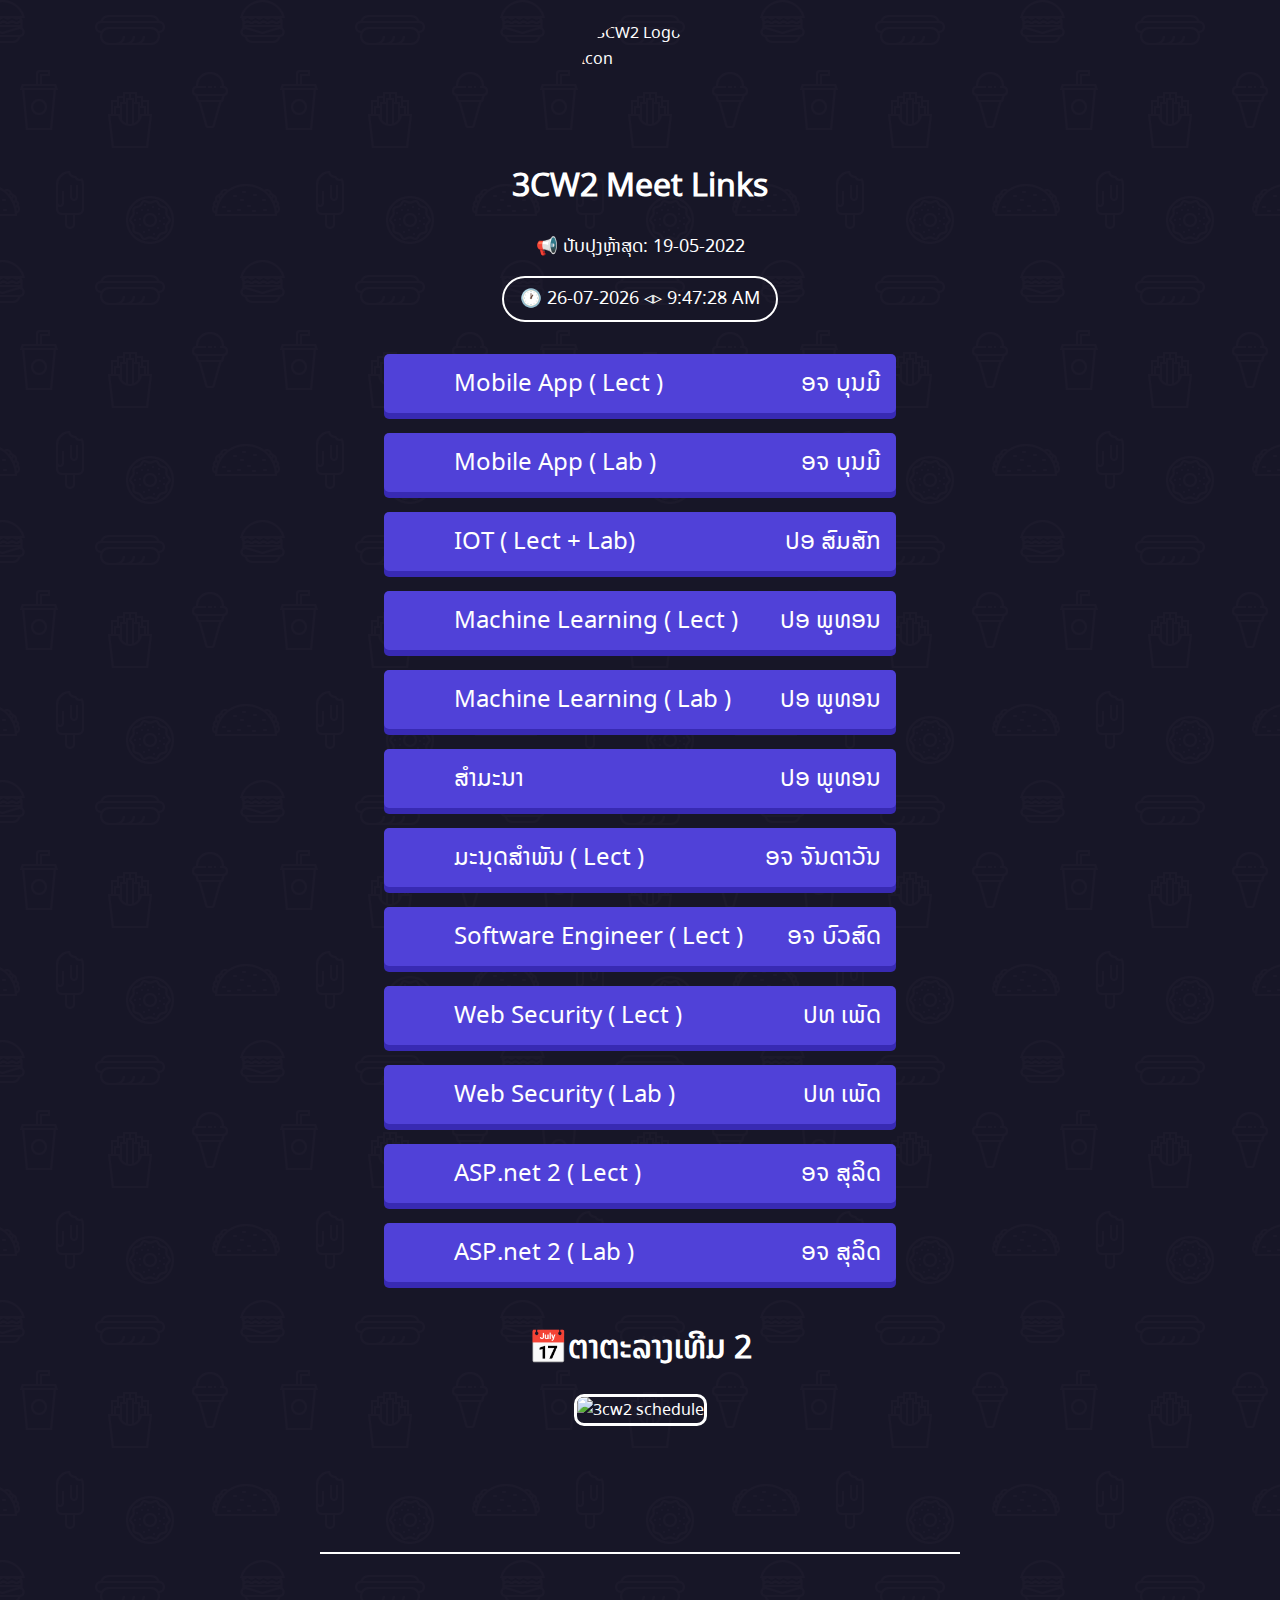
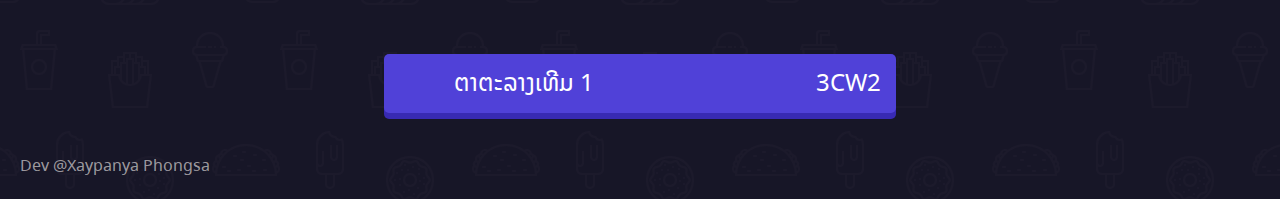
==== index.html @ 56db111a "separate term 1 page from index" ====
<!DOCTYPE html>
<html>

<head>
    <meta charset="UTF-8" />
    <meta http-equiv="X-UA-Compatible" content="IE=edge" />
    <meta name="viewport" content="width=device-width, initial-scale=1.0" />
    <meta name="theme-color" content="#5041d8" />
    <!-- <link rel="stylesheet" href="https://use.fontawesome.com/releases/v5.15.4/css/all.css" integrity="sha384-DyZ88mC6Up2uqS4h/KRgHuoeGwBcD4Ng9SiP4dIRy0EXTlnuz47vAwmeGwVChigm" crossorigin="anonymous"> -->
    <link rel="stylesheet" href="https://cdnjs.cloudflare.com/ajax/libs/font-awesome/6.1.0/css/all.min.css" integrity="sha512-10/jx2EXwxxWqCLX/hHth/vu2KY3jCF70dCQB8TSgNjbCVAC/8vai53GfMDrO2Emgwccf2pJqxct9ehpzG+MTw==" crossorigin="anonymous" referrerpolicy="no-referrer"
    />
    <link rel="stylesheet" href="asset/style.css">
    <link rel="stylesheet" href="asset/Defago_webfont/font-face.css">
    <link rel="shortcut icon" href="https://cdn.discordapp.com/attachments/898893230928711750/903556715327389766/CW2_LOGO_01.png" type="image/x-icon">
    <script src="https://cdnjs.cloudflare.com/ajax/libs/jquery/3.5.1/jquery.min.js"></script>
    <title>3CW2 Meet Links</title>
</head>

<body>
    <div class="loader">
        <div></div>
    </div>
    <div class="container">
        <img alt='3CW2 Logo Icon' title="ໂລໂກ້ຫ້ອງ 3CW2" id='userPhoto' src='https://i.pinimg.com/originals/82/0b/1c/820b1cb8b23ed098ebc39920cb712eb7.gif' />
        <span id='userName'>3CW2 Meet Links </span>
        <p class="update-title">📢 ປັບປຸງຫຼ້າສຸດ: 19-05-2022</p>
        <p class="update-title" id="clockTime"></p>
        <div id='links'>

            <!-- ##################################################### -->
            <!-- ##################################################### -->

            <!--  Mobile App -->
            <a class='link' href="https://meet.google.com/qwa-bzkr-rfh" target='_blank'>
                <div class="subject">
                    <div class="subject-icon">
                        <i class="fa-brands fa-android"></i>

                    </div>
                    <div class="subject-title">
                        Mobile App ( Lect )
                    </div>
                </div>
                <div class="teacher"> ອຈ ບຸນມີ </div>
            </a>

            <!-- ##################################################### -->
            <!-- ##################################################### -->

            <!--  Mobile App Lab-->
            <a class='link' href="https://meet.google.com/ykz-mpto-gxf" target='_blank'>
                <div class="subject">
                    <div class="subject-icon">
                        <i class="fa-brands fa-android"></i>

                    </div>
                    <div class="subject-title">
                        Mobile App ( Lab )
                    </div>
                </div>
                <div class="teacher"> ອຈ ບຸນມີ </div>
            </a>

            <!-- ##################################################### -->
            <!-- ##################################################### -->

            <!--  IOT -->
            <a class='link' href="https://meet.google.com/vhi-gkga-kou" target='_blank'>
                <div class="subject">
                    <div class="subject-icon">
                        <i class="fa-solid fa-wifi"></i>

                    </div>
                    <div class="subject-title">
                        IOT ( Lect + Lab)
                    </div>
                </div>
                <div class="teacher"> ປອ ສົມສັກ </div>
            </a>

            <!-- ##################################################### -->
            <!-- ##################################################### -->

            <!--  Machine Learning Lect -->
            <a class='link' href="https://meet.google.com/mho-jbnw-rsx" target='_blank'>
                <div class="subject">
                    <div class="subject-icon">
                        <i class="fa-solid fa-robot"></i>

                    </div>
                    <div class="subject-title">
                        Machine Learning ( Lect )
                    </div>
                </div>
                <div class="teacher"> ປອ ພູທອນ </div>
            </a>

            <!-- ##################################################### -->
            <!-- ##################################################### -->

            <!--  Machine Learning Lab -->
            <a class='link' href="https://meet.google.com/zbs-nboi-tgu" target='_blank'>
                <div class="subject">
                    <div class="subject-icon">
                        <i class="fa-solid fa-robot"></i>

                    </div>
                    <div class="subject-title">
                        Machine Learning ( Lab )
                    </div>
                </div>
                <div class="teacher"> ປອ ພູທອນ </div>
            </a>

            <!-- ##################################################### -->
            <!-- ##################################################### -->

            <!--  ສຳມະນາ  -->
            <a class='link' href="https://meet.google.com/cdg-jikh-fxk" target='_blank'>
                <div class="subject">
                    <div class="subject-icon">
                        <i class="fa-solid fa-handshake"></i>

                    </div>
                    <div class="subject-title">
                        ສຳມະນາ
                    </div>
                </div>
                <div class="teacher"> ປອ ພູທອນ</div>
            </a>

            <!-- ##################################################### -->
            <!-- ##################################################### -->


            <!--      ມະນຸດສຳພັນ ( Lect ) -->
            <a class='link' href="https://meet.google.com/czf-tmoz-gaf" target='_blank'>
                <div class="subject">
                    <div class="subject-icon">
                        <i class="fa-solid fa-heart"></i>

                    </div>
                    <div class="subject-title">
                        ມະນຸດສຳພັນ ( Lect )
                    </div>
                </div>
                <div class="teacher"> ອຈ ຈັນດາວັນ</div>
            </a>

            <!-- ##################################################### -->
            <!-- ##################################################### -->

            <!--  Software Engineer ( Lect ) -->
            <a class='link' href="https://meet.google.com/cfh-frnj-rvc" target='_blank'>
                <div class="subject">
                    <div class="subject-icon">
                        <i class="fa-solid fa-computer"></i>

                    </div>
                    <div class="subject-title">
                        Software Engineer ( Lect )
                    </div>
                </div>
                <div class="teacher"> ອຈ ບົວສົດ</div>
            </a>

            <!-- ##################################################### -->
            <!-- ##################################################### -->

            <!--   Web Security ( Lect ) -->
            <a class='link' href="https://meet.google.com/vjh-hfwo-cfz" target='_blank'>
                <div class="subject">
                    <div class="subject-icon">
                        <i class="fa-solid fa-shield-halved"></i>

                    </div>
                    <div class="subject-title">
                        Web Security ( Lect )
                    </div>
                </div>
                <div class="teacher"> ປທ ເພັດ</div>
            </a>

            <!-- ##################################################### -->
            <!-- ##################################################### -->

            <!--   Web Security ( Lab ) -->
            <a class='link' href="https://meet.google.com/tgx-eeim-wsu" target='_blank'>
                <div class="subject">
                    <div class="subject-icon">
                        <i class="fa-solid fa-shield-halved"></i>

                    </div>
                    <div class="subject-title">
                        Web Security ( Lab )
                    </div>
                </div>
                <div class="teacher"> ປທ ເພັດ</div>
            </a>



            <!-- ##################################################### -->
            <!-- ##################################################### -->


            <!--  ASP.net 2 ( Lect )-->
            <a class='link' href="https://meet.google.com/baa-ptgz-sfj" target='_blank'>
                <div class="subject">
                    <div class="subject-icon">
                        <i class="fa-solid fa-laptop-code"></i>

                    </div>
                    <div class="subject-title">
                        ASP.net 2 ( Lect )
                    </div>
                </div>
                <div class="teacher"> ອຈ ສຸລິດ</div>
            </a>

            <!-- ##################################################### -->
            <!-- ##################################################### -->

            <!--  ASP.net 2 ( Lab )-->
            <a class='link' href="https://meet.google.com/hnc-kyfh-uxd" target='_blank'>
                <div class="subject">
                    <div class="subject-icon">
                        <i class="fa-solid fa-laptop-code"></i>

                    </div>
                    <div class="subject-title">
                        ASP.net 2 ( Lab )
                    </div>
                </div>
                <div class="teacher"> ອຈ ສຸລິດ</div>
            </a>

            <!-- ##################################################### -->
            <!-- ##################################################### -->


        </div>


        <span id='userName'>📅ຕາຕະລາງເທີມ 2</span>
        <div class="table-img-container">
            <img src="https://i.ibb.co/5WZk3tP/Schedule-3cw2-mobile-term2.jpg" alt="3cw2 schedule">
        </div>

        <br>
        <hr>

        <div id='links'>

            <!-- ##################################################### -->
            <!-- ##################################################### -->

            <!--  Mobile App -->
            <a class='link' href="term-1.html">
                <div class="subject">
                    <div class="subject-icon">
                        <i class="fa-solid fa-table"></i>
                    </div>
                    <div class="subject-title">
                        ຕາຕະລາງເທີມ 1
                    </div>
                </div>
                <div class="teacher"> 3CW2 </div>
            </a>
        
        </div>
    </div>

    <span id="credit">Dev @Xaypanya Phongsa</span>


    <!-- javascript -->
    <script>
        $(window).on('load', function() {
            $(".loader").fadeOut("slow");
            $(".content").fadeIn("slow");
        })
    </script>
    <script src="js/particles.min.js"></script>
    <script src="js/app.js"></script>
    <!-- Global site tag (gtag.js) - Google Analytics -->
    <script async src="https://www.googletagmanager.com/gtag/js?id=G-YDXFRZ25L2"></script>
    <script>
        window.dataLayer = window.dataLayer || [];

        function gtag() {
            dataLayer.push(arguments);
        }
        gtag('js', new Date());

        gtag('config', 'G-YDXFRZ25L2');
    </script>
    <script src="asset/js/showTime.js"></script>
</body>

</html>
---- asset/style.css ----
body {
	background-color: #171627;
	background-image: url("data:image/svg+xml,%3Csvg xmlns='http://www.w3.org/2000/svg' width='260' height='260' viewBox='0 0 260 260'%3E%3Cg fill-rule='evenodd'%3E%3Cg fill='%238f889a' fill-opacity='0.04'%3E%3Cpath d='M24.37 16c.2.65.39 1.32.54 2H21.17l1.17 2.34.45.9-.24.11V28a5 5 0 0 1-2.23 8.94l-.02.06a8 8 0 0 1-7.75 6h-20a8 8 0 0 1-7.74-6l-.02-.06A5 5 0 0 1-17.45 28v-6.76l-.79-1.58-.44-.9.9-.44.63-.32H-20a23.01 23.01 0 0 1 44.37-2zm-36.82 2a1 1 0 0 0-.44.1l-3.1 1.56.89 1.79 1.31-.66a3 3 0 0 1 2.69 0l2.2 1.1a1 1 0 0 0 .9 0l2.21-1.1a3 3 0 0 1 2.69 0l2.2 1.1a1 1 0 0 0 .9 0l2.21-1.1a3 3 0 0 1 2.69 0l2.2 1.1a1 1 0 0 0 .86.02l2.88-1.27a3 3 0 0 1 2.43 0l2.88 1.27a1 1 0 0 0 .85-.02l3.1-1.55-.89-1.79-1.42.71a3 3 0 0 1-2.56.06l-2.77-1.23a1 1 0 0 0-.4-.09h-.01a1 1 0 0 0-.4.09l-2.78 1.23a3 3 0 0 1-2.56-.06l-2.3-1.15a1 1 0 0 0-.45-.11h-.01a1 1 0 0 0-.44.1L.9 19.22a3 3 0 0 1-2.69 0l-2.2-1.1a1 1 0 0 0-.45-.11h-.01a1 1 0 0 0-.44.1l-2.21 1.11a3 3 0 0 1-2.69 0l-2.2-1.1a1 1 0 0 0-.45-.11h-.01zm0-2h-4.9a21.01 21.01 0 0 1 39.61 0h-2.09l-.06-.13-.26.13h-32.31zm30.35 7.68l1.36-.68h1.3v2h-36v-1.15l.34-.17 1.36-.68h2.59l1.36.68a3 3 0 0 0 2.69 0l1.36-.68h2.59l1.36.68a3 3 0 0 0 2.69 0L2.26 23h2.59l1.36.68a3 3 0 0 0 2.56.06l1.67-.74h3.23l1.67.74a3 3 0 0 0 2.56-.06zM-13.82 27l16.37 4.91L18.93 27h-32.75zm-.63 2h.34l16.66 5 16.67-5h.33a3 3 0 1 1 0 6h-34a3 3 0 1 1 0-6zm1.35 8a6 6 0 0 0 5.65 4h20a6 6 0 0 0 5.66-4H-13.1z'/%3E%3Cpath id='path6_fill-copy' d='M284.37 16c.2.65.39 1.32.54 2H281.17l1.17 2.34.45.9-.24.11V28a5 5 0 0 1-2.23 8.94l-.02.06a8 8 0 0 1-7.75 6h-20a8 8 0 0 1-7.74-6l-.02-.06a5 5 0 0 1-2.24-8.94v-6.76l-.79-1.58-.44-.9.9-.44.63-.32H240a23.01 23.01 0 0 1 44.37-2zm-36.82 2a1 1 0 0 0-.44.1l-3.1 1.56.89 1.79 1.31-.66a3 3 0 0 1 2.69 0l2.2 1.1a1 1 0 0 0 .9 0l2.21-1.1a3 3 0 0 1 2.69 0l2.2 1.1a1 1 0 0 0 .9 0l2.21-1.1a3 3 0 0 1 2.69 0l2.2 1.1a1 1 0 0 0 .86.02l2.88-1.27a3 3 0 0 1 2.43 0l2.88 1.27a1 1 0 0 0 .85-.02l3.1-1.55-.89-1.79-1.42.71a3 3 0 0 1-2.56.06l-2.77-1.23a1 1 0 0 0-.4-.09h-.01a1 1 0 0 0-.4.09l-2.78 1.23a3 3 0 0 1-2.56-.06l-2.3-1.15a1 1 0 0 0-.45-.11h-.01a1 1 0 0 0-.44.1l-2.21 1.11a3 3 0 0 1-2.69 0l-2.2-1.1a1 1 0 0 0-.45-.11h-.01a1 1 0 0 0-.44.1l-2.21 1.11a3 3 0 0 1-2.69 0l-2.2-1.1a1 1 0 0 0-.45-.11h-.01zm0-2h-4.9a21.01 21.01 0 0 1 39.61 0h-2.09l-.06-.13-.26.13h-32.31zm30.35 7.68l1.36-.68h1.3v2h-36v-1.15l.34-.17 1.36-.68h2.59l1.36.68a3 3 0 0 0 2.69 0l1.36-.68h2.59l1.36.68a3 3 0 0 0 2.69 0l1.36-.68h2.59l1.36.68a3 3 0 0 0 2.56.06l1.67-.74h3.23l1.67.74a3 3 0 0 0 2.56-.06zM246.18 27l16.37 4.91L278.93 27h-32.75zm-.63 2h.34l16.66 5 16.67-5h.33a3 3 0 1 1 0 6h-34a3 3 0 1 1 0-6zm1.35 8a6 6 0 0 0 5.65 4h20a6 6 0 0 0 5.66-4H246.9z'/%3E%3Cpath d='M159.5 21.02A9 9 0 0 0 151 15h-42a9 9 0 0 0-8.5 6.02 6 6 0 0 0 .02 11.96A8.99 8.99 0 0 0 109 45h42a9 9 0 0 0 8.48-12.02 6 6 0 0 0 .02-11.96zM151 17h-42a7 7 0 0 0-6.33 4h54.66a7 7 0 0 0-6.33-4zm-9.34 26a8.98 8.98 0 0 0 3.34-7h-2a7 7 0 0 1-7 7h-4.34a8.98 8.98 0 0 0 3.34-7h-2a7 7 0 0 1-7 7h-4.34a8.98 8.98 0 0 0 3.34-7h-2a7 7 0 0 1-7 7h-7a7 7 0 1 1 0-14h42a7 7 0 1 1 0 14h-9.34zM109 27a9 9 0 0 0-7.48 4H101a4 4 0 1 1 0-8h58a4 4 0 0 1 0 8h-.52a9 9 0 0 0-7.48-4h-42z'/%3E%3Cpath d='M39 115a8 8 0 1 0 0-16 8 8 0 0 0 0 16zm6-8a6 6 0 1 1-12 0 6 6 0 0 1 12 0zm-3-29v-2h8v-6H40a4 4 0 0 0-4 4v10H22l-1.33 4-.67 2h2.19L26 130h26l3.81-40H58l-.67-2L56 84H42v-6zm-4-4v10h2V74h8v-2h-8a2 2 0 0 0-2 2zm2 12h14.56l.67 2H22.77l.67-2H40zm13.8 4H24.2l3.62 38h22.36l3.62-38z'/%3E%3Cpath d='M129 92h-6v4h-6v4h-6v14h-3l.24 2 3.76 32h36l3.76-32 .24-2h-3v-14h-6v-4h-6v-4h-8zm18 22v-12h-4v4h3v8h1zm-3 0v-6h-4v6h4zm-6 6v-16h-4v19.17c1.6-.7 2.97-1.8 4-3.17zm-6 3.8V100h-4v23.8a10.04 10.04 0 0 0 4 0zm-6-.63V104h-4v16a10.04 10.04 0 0 0 4 3.17zm-6-9.17v-6h-4v6h4zm-6 0v-8h3v-4h-4v12h1zm27-12v-4h-4v4h3v4h1v-4zm-6 0v-8h-4v4h3v4h1zm-6-4v-4h-4v8h1v-4h3zm-6 4v-4h-4v8h1v-4h3zm7 24a12 12 0 0 0 11.83-10h7.92l-3.53 30h-32.44l-3.53-30h7.92A12 12 0 0 0 130 126z'/%3E%3Cpath d='M212 86v2h-4v-2h4zm4 0h-2v2h2v-2zm-20 0v.1a5 5 0 0 0-.56 9.65l.06.25 1.12 4.48a2 2 0 0 0 1.94 1.52h.01l7.02 24.55a2 2 0 0 0 1.92 1.45h4.98a2 2 0 0 0 1.92-1.45l7.02-24.55a2 2 0 0 0 1.95-1.52L224.5 96l.06-.25a5 5 0 0 0-.56-9.65V86a14 14 0 0 0-28 0zm4 0h6v2h-9a3 3 0 1 0 0 6H223a3 3 0 1 0 0-6H220v-2h2a12 12 0 1 0-24 0h2zm-1.44 14l-1-4h24.88l-1 4h-22.88zm8.95 26l-6.86-24h18.7l-6.86 24h-4.98zM150 242a22 22 0 1 0 0-44 22 22 0 0 0 0 44zm24-22a24 24 0 1 1-48 0 24 24 0 0 1 48 0zm-28.38 17.73l2.04-.87a6 6 0 0 1 4.68 0l2.04.87a2 2 0 0 0 2.5-.82l1.14-1.9a6 6 0 0 1 3.79-2.75l2.15-.5a2 2 0 0 0 1.54-2.12l-.19-2.2a6 6 0 0 1 1.45-4.46l1.45-1.67a2 2 0 0 0 0-2.62l-1.45-1.67a6 6 0 0 1-1.45-4.46l.2-2.2a2 2 0 0 0-1.55-2.13l-2.15-.5a6 6 0 0 1-3.8-2.75l-1.13-1.9a2 2 0 0 0-2.5-.8l-2.04.86a6 6 0 0 1-4.68 0l-2.04-.87a2 2 0 0 0-2.5.82l-1.14 1.9a6 6 0 0 1-3.79 2.75l-2.15.5a2 2 0 0 0-1.54 2.12l.19 2.2a6 6 0 0 1-1.45 4.46l-1.45 1.67a2 2 0 0 0 0 2.62l1.45 1.67a6 6 0 0 1 1.45 4.46l-.2 2.2a2 2 0 0 0 1.55 2.13l2.15.5a6 6 0 0 1 3.8 2.75l1.13 1.9a2 2 0 0 0 2.5.8zm2.82.97a4 4 0 0 1 3.12 0l2.04.87a4 4 0 0 0 4.99-1.62l1.14-1.9a4 4 0 0 1 2.53-1.84l2.15-.5a4 4 0 0 0 3.09-4.24l-.2-2.2a4 4 0 0 1 .97-2.98l1.45-1.67a4 4 0 0 0 0-5.24l-1.45-1.67a4 4 0 0 1-.97-2.97l.2-2.2a4 4 0 0 0-3.09-4.25l-2.15-.5a4 4 0 0 1-2.53-1.84l-1.14-1.9a4 4 0 0 0-5-1.62l-2.03.87a4 4 0 0 1-3.12 0l-2.04-.87a4 4 0 0 0-4.99 1.62l-1.14 1.9a4 4 0 0 1-2.53 1.84l-2.15.5a4 4 0 0 0-3.09 4.24l.2 2.2a4 4 0 0 1-.97 2.98l-1.45 1.67a4 4 0 0 0 0 5.24l1.45 1.67a4 4 0 0 1 .97 2.97l-.2 2.2a4 4 0 0 0 3.09 4.25l2.15.5a4 4 0 0 1 2.53 1.84l1.14 1.9a4 4 0 0 0 5 1.62l2.03-.87zM152 207a1 1 0 1 1 2 0 1 1 0 0 1-2 0zm6 2a1 1 0 1 1 2 0 1 1 0 0 1-2 0zm-11 1a1 1 0 1 1 2 0 1 1 0 0 1-2 0zm-6 0a1 1 0 1 1 2 0 1 1 0 0 1-2 0zm3-5a1 1 0 1 1 2 0 1 1 0 0 1-2 0zm-8 8a1 1 0 1 1 2 0 1 1 0 0 1-2 0zm3 6a1 1 0 1 1 2 0 1 1 0 0 1-2 0zm0 6a1 1 0 1 1 2 0 1 1 0 0 1-2 0zm4 7a1 1 0 1 1 2 0 1 1 0 0 1-2 0zm5-2a1 1 0 1 1 2 0 1 1 0 0 1-2 0zm5 4a1 1 0 1 1 2 0 1 1 0 0 1-2 0zm4-6a1 1 0 1 1 2 0 1 1 0 0 1-2 0zm6-4a1 1 0 1 1 2 0 1 1 0 0 1-2 0zm-4-3a1 1 0 1 1 2 0 1 1 0 0 1-2 0zm4-3a1 1 0 1 1 2 0 1 1 0 0 1-2 0zm-5-4a1 1 0 1 1 2 0 1 1 0 0 1-2 0zm-24 6a1 1 0 1 1 2 0 1 1 0 0 1-2 0zm16 5a5 5 0 1 0 0-10 5 5 0 0 0 0 10zm7-5a7 7 0 1 1-14 0 7 7 0 0 1 14 0zm86-29a1 1 0 0 0 0 2h2a1 1 0 0 0 0-2h-2zm19 9a1 1 0 0 1 1-1h2a1 1 0 0 1 0 2h-2a1 1 0 0 1-1-1zm-14 5a1 1 0 0 0 0 2h2a1 1 0 0 0 0-2h-2zm-25 1a1 1 0 0 0 0 2h2a1 1 0 0 0 0-2h-2zm5 4a1 1 0 0 0 0 2h2a1 1 0 0 0 0-2h-2zm9 0a1 1 0 0 1 1-1h2a1 1 0 0 1 0 2h-2a1 1 0 0 1-1-1zm15 1a1 1 0 0 1 1-1h2a1 1 0 0 1 0 2h-2a1 1 0 0 1-1-1zm12-2a1 1 0 0 0 0 2h2a1 1 0 0 0 0-2h-2zm-11-14a1 1 0 0 1 1-1h2a1 1 0 0 1 0 2h-2a1 1 0 0 1-1-1zm-19 0a1 1 0 0 0 0 2h2a1 1 0 0 0 0-2h-2zm6 5a1 1 0 0 1 1-1h2a1 1 0 0 1 0 2h-2a1 1 0 0 1-1-1zm-25 15c0-.47.01-.94.03-1.4a5 5 0 0 1-1.7-8 3.99 3.99 0 0 1 1.88-5.18 5 5 0 0 1 3.4-6.22 3 3 0 0 1 1.46-1.05 5 5 0 0 1 7.76-3.27A30.86 30.86 0 0 1 246 184c6.79 0 13.06 2.18 18.17 5.88a5 5 0 0 1 7.76 3.27 3 3 0 0 1 1.47 1.05 5 5 0 0 1 3.4 6.22 4 4 0 0 1 1.87 5.18 4.98 4.98 0 0 1-1.7 8c.02.46.03.93.03 1.4v1h-62v-1zm.83-7.17a30.9 30.9 0 0 0-.62 3.57 3 3 0 0 1-.61-4.2c.37.28.78.49 1.23.63zm1.49-4.61c-.36.87-.68 1.76-.96 2.68a2 2 0 0 1-.21-3.71c.33.4.73.75 1.17 1.03zm2.32-4.54c-.54.86-1.03 1.76-1.49 2.68a3 3 0 0 1-.07-4.67 3 3 0 0 0 1.56 1.99zm1.14-1.7c.35-.5.72-.98 1.1-1.46a1 1 0 1 0-1.1 1.45zm5.34-5.77c-1.03.86-2 1.79-2.9 2.77a3 3 0 0 0-1.11-.77 3 3 0 0 1 4-2zm42.66 2.77c-.9-.98-1.87-1.9-2.9-2.77a3 3 0 0 1 4.01 2 3 3 0 0 0-1.1.77zm1.34 1.54c.38.48.75.96 1.1 1.45a1 1 0 1 0-1.1-1.45zm3.73 5.84c-.46-.92-.95-1.82-1.5-2.68a3 3 0 0 0 1.57-1.99 3 3 0 0 1-.07 4.67zm1.8 4.53c-.29-.9-.6-1.8-.97-2.67.44-.28.84-.63 1.17-1.03a2 2 0 0 1-.2 3.7zm1.14 5.51c-.14-1.21-.35-2.4-.62-3.57.45-.14.86-.35 1.23-.63a2.99 2.99 0 0 1-.6 4.2zM275 214a29 29 0 0 0-57.97 0h57.96zM72.33 198.12c-.21-.32-.34-.7-.34-1.12v-12h-2v12a4.01 4.01 0 0 0 7.09 2.54c.57-.69.91-1.57.91-2.54v-12h-2v12a1.99 1.99 0 0 1-2 2 2 2 0 0 1-1.66-.88zM75 176c.38 0 .74-.04 1.1-.12a4 4 0 0 0 6.19 2.4A13.94 13.94 0 0 1 84 185v24a6 6 0 0 1-6 6h-3v9a5 5 0 1 1-10 0v-9h-3a6 6 0 0 1-6-6v-24a14 14 0 0 1 14-14 5 5 0 0 0 5 5zm-17 15v12a1.99 1.99 0 0 0 1.22 1.84 2 2 0 0 0 2.44-.72c.21-.32.34-.7.34-1.12v-12h2v12a3.98 3.98 0 0 1-5.35 3.77 3.98 3.98 0 0 1-.65-.3V209a4 4 0 0 0 4 4h16a4 4 0 0 0 4-4v-24c.01-1.53-.23-2.88-.72-4.17-.43.1-.87.16-1.28.17a6 6 0 0 1-5.2-3 7 7 0 0 1-6.47-4.88A12 12 0 0 0 58 185v6zm9 24v9a3 3 0 1 0 6 0v-9h-6z'/%3E%3Cpath d='M-17 191a1 1 0 0 0 0 2h2a1 1 0 0 0 0-2h-2zm19 9a1 1 0 0 1 1-1h2a1 1 0 0 1 0 2H3a1 1 0 0 1-1-1zm-14 5a1 1 0 0 0 0 2h2a1 1 0 0 0 0-2h-2zm-25 1a1 1 0 0 0 0 2h2a1 1 0 0 0 0-2h-2zm5 4a1 1 0 0 0 0 2h2a1 1 0 0 0 0-2h-2zm9 0a1 1 0 0 1 1-1h2a1 1 0 0 1 0 2h-2a1 1 0 0 1-1-1zm15 1a1 1 0 0 1 1-1h2a1 1 0 0 1 0 2h-2a1 1 0 0 1-1-1zm12-2a1 1 0 0 0 0 2h2a1 1 0 0 0 0-2H4zm-11-14a1 1 0 0 1 1-1h2a1 1 0 0 1 0 2h-2a1 1 0 0 1-1-1zm-19 0a1 1 0 0 0 0 2h2a1 1 0 0 0 0-2h-2zm6 5a1 1 0 0 1 1-1h2a1 1 0 0 1 0 2h-2a1 1 0 0 1-1-1zm-25 15c0-.47.01-.94.03-1.4a5 5 0 0 1-1.7-8 3.99 3.99 0 0 1 1.88-5.18 5 5 0 0 1 3.4-6.22 3 3 0 0 1 1.46-1.05 5 5 0 0 1 7.76-3.27A30.86 30.86 0 0 1-14 184c6.79 0 13.06 2.18 18.17 5.88a5 5 0 0 1 7.76 3.27 3 3 0 0 1 1.47 1.05 5 5 0 0 1 3.4 6.22 4 4 0 0 1 1.87 5.18 4.98 4.98 0 0 1-1.7 8c.02.46.03.93.03 1.4v1h-62v-1zm.83-7.17a30.9 30.9 0 0 0-.62 3.57 3 3 0 0 1-.61-4.2c.37.28.78.49 1.23.63zm1.49-4.61c-.36.87-.68 1.76-.96 2.68a2 2 0 0 1-.21-3.71c.33.4.73.75 1.17 1.03zm2.32-4.54c-.54.86-1.03 1.76-1.49 2.68a3 3 0 0 1-.07-4.67 3 3 0 0 0 1.56 1.99zm1.14-1.7c.35-.5.72-.98 1.1-1.46a1 1 0 1 0-1.1 1.45zm5.34-5.77c-1.03.86-2 1.79-2.9 2.77a3 3 0 0 0-1.11-.77 3 3 0 0 1 4-2zm42.66 2.77c-.9-.98-1.87-1.9-2.9-2.77a3 3 0 0 1 4.01 2 3 3 0 0 0-1.1.77zm1.34 1.54c.38.48.75.96 1.1 1.45a1 1 0 1 0-1.1-1.45zm3.73 5.84c-.46-.92-.95-1.82-1.5-2.68a3 3 0 0 0 1.57-1.99 3 3 0 0 1-.07 4.67zm1.8 4.53c-.29-.9-.6-1.8-.97-2.67.44-.28.84-.63 1.17-1.03a2 2 0 0 1-.2 3.7zm1.14 5.51c-.14-1.21-.35-2.4-.62-3.57.45-.14.86-.35 1.23-.63a2.99 2.99 0 0 1-.6 4.2zM15 214a29 29 0 0 0-57.97 0h57.96z'/%3E%3C/g%3E%3C/g%3E%3C/svg%3E");
	font-family: 'Defago Noto Sans';
	width: 100%;
	min-width: 260px;
}


* {
	color: #fff;
	padding: 0px;
	margin: 0px;
	box-sizing: border-box;
	text-decoration: none;
}

/* ::-webkit-scrollbar {
    display: none;
} */


/* width */
::-webkit-scrollbar {
	width: 10px;
	opacity: 70%;
  }
  
  /* Track */
  ::-webkit-scrollbar-track {
	box-shadow: inset 0 0 5px rgb(111, 111, 111); 
	background-color: #d7d7d7;
  }
   
  /* Handle */
  ::-webkit-scrollbar-thumb {
	background: #5041d8; 
  }
  
  /* Handle on hover */
  ::-webkit-scrollbar-thumb:hover {
	background: #382ab3; 
  }

.loader {
	z-index: 100;
	position: fixed;
	height: 100vh;
	width: 100vw;
	overflow: hidden;
	background-color: #000001f2;
}

.loader > div {
	height: 100px;
	width: 100px;
	border: 0.7rem solid #382ab3;
	border-top-color: #5041d8;
	position: absolute;
	margin: auto;
	top: 0;
	bottom: 0;
	left: 0;
	right: 0;
	border-radius: 50%;
	animation: spin 1.5s infinite linear;
}

@keyframes spin {
	100% {
		transform: rotate(360deg);
	}
}

.container {
	padding: 20px 0px;
	position: relative;
	min-width: 100%;
	min-height: 95vh;
	display: flex;
	/* display: none; */
	flex-direction: column;
	align-items: center;
	justify-content: flex-start;
}

#clockTime {
	border: 2px solid #fff;
	border-radius: 1.5rem;
	margin: 0 0 2rem 0;
	padding: 0.4rem 1rem;
	cursor: default;
}




hr {
	margin: 100px 0px;
	border: 1px solid rgb(255, 255, 255);
	width: 50%;
}


button {
	border: 0px;
	cursor: pointer;
}


.update-title {
	font-size: 1.1rem;
	padding: 0px 0px 15px 0px;
}



#userPhoto {
	width: 120px;
	height: 120px;
	margin: 0px;
	display: block;
	transition: all 0.15s;
	cursor: pointer;
	border-radius: 50%;
	object-fit: cover;
}

#userPhoto:hover {
	transform: translateY(-2px);
}

#userPhoto:active {
	transform: translateY(6px);
	
}

#userName {
	color: white;
	font-size: 1.1rem;
	font-weight: 600;
	display: block;
	margin-top: 20px;
	margin-bottom: 20px;
}

#links {
 width: 80%;
 min-width: 260px;
}

.link {
	font-size: .8rem;
	display: block;
	margin-bottom: 20px;
	width: 100%;
	display: flex;
	justify-content: space-between;
	align-items: center;
	background-color: #5041d8;
	transition: all 0.15s;
	box-shadow: 0px 6px #382ab3;
	padding: 10px 15px;
	border-radius: 5px;
}

.link:hover {
	box-shadow: 0px 8px #382ab3;
	transform: translateY(-2px);
}

.link:active {
	transform: translateY(6px);
	box-shadow: 0px 0px #007569;
}



.subject {
	/* border: 1px solid blue; */
	display: flex;
	
}

.subject-icon {
	width: 25px;
	/* border: 1px solid white; */
}

#disableLink {
	pointer-events: none;
	opacity: 40%;
}

#credit {
	color: rgba(223, 219, 219, 0.966);
	font-size: .6rem;
	display: block;
	opacity: 70%;
	margin-left: 20px;
	margin-bottom: 20px;
}


.table-img-container {
	max-width: 70%;
	margin: 0 auto;
}

.table-img-container img{
	width: 100%;
	height: auto;
	border: 3px solid #fff;
	border-radius: 10px;
}


@media only screen and (min-width: 700px){

	#links {
		width: 70%;
	}

	.link {
		font-size: 1.5rem;
	}

	.subject-icon {
		width: 55px;
		/* border: 1px solid white; */
	}

	#userName {
		font-size: 2rem;
	}

	#credit {
		font-size: 1rem;
	}

	.table-img-container {
		max-width: 35%;
	}

}


@media only screen and (min-width: 1280px){ 
	#links {
		width: 40%;
	}

}
---- asset/Defago_webfont/font-face.css ----
@font-face {
    font-family: 'Defago Noto Sans Bold';
    src: url('DefagoNotoSans-Bold.woff2') format('woff2'),
        url('DefagoNotoSans-Bold.woff') format('woff');
    font-weight: bold;
    font-style: normal;
    font-display: swap;
}

@font-face {
    font-family: 'Defago Noto Sans';
    src: url('DefagoNotoSans.woff2') format('woff2'),
        url('DefagoNotoSans.woff') format('woff');
    font-weight: normal;
    font-style: normal;
    font-display: swap;
}
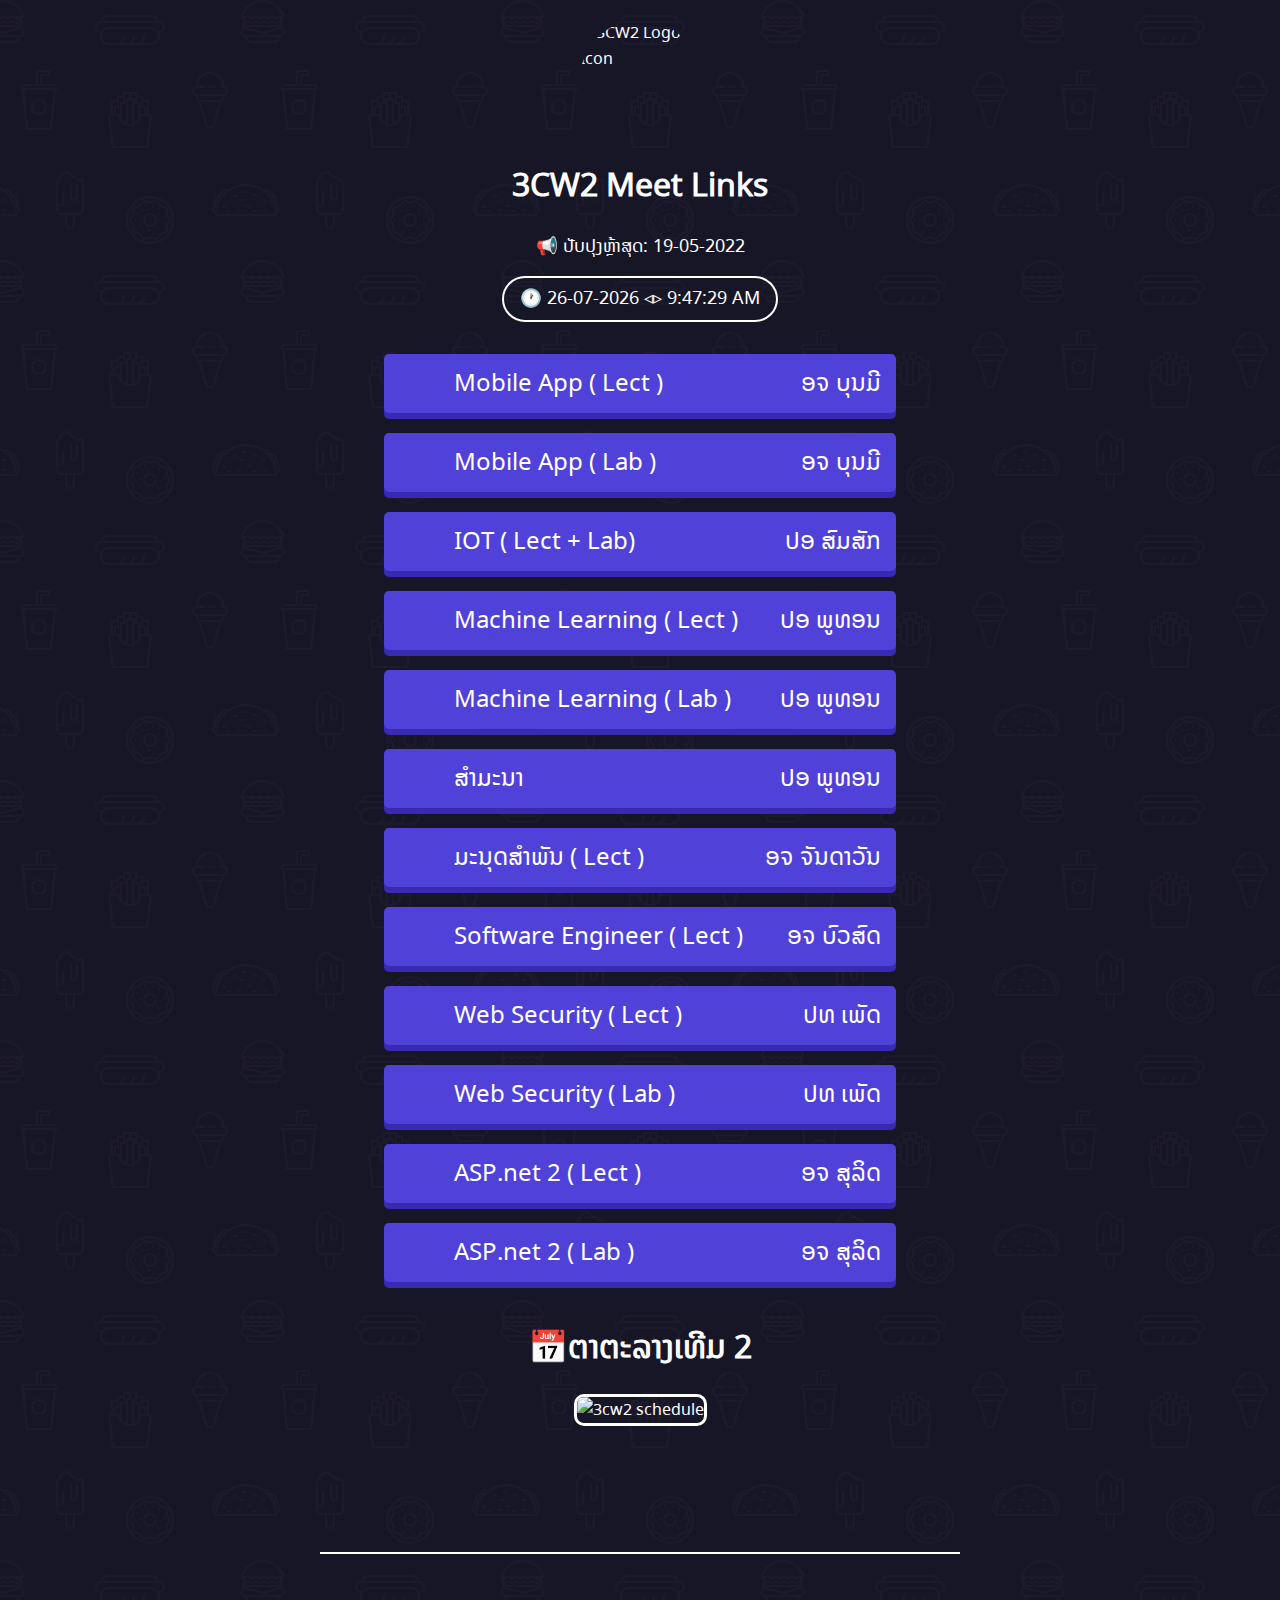
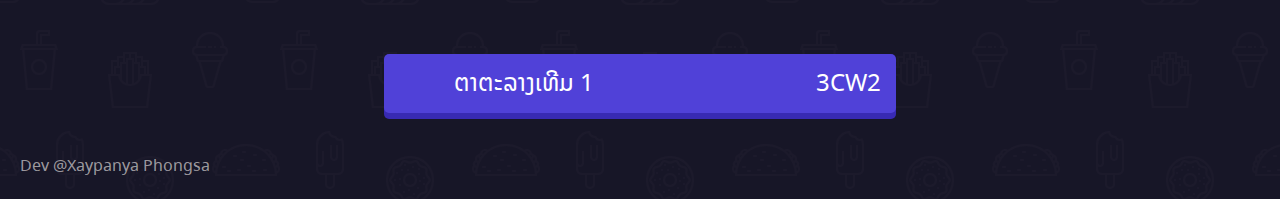
==== commit 0a997717: "changing gif to sailor moon" ====
--- a/index.html
+++ b/index.html
@@ -21,7 +21,7 @@
         <div></div>
     </div>
     <div class="container">
-        <img alt='3CW2 Logo Icon' title="ໂລໂກ້ຫ້ອງ 3CW2" id='userPhoto' src='https://i.pinimg.com/originals/82/0b/1c/820b1cb8b23ed098ebc39920cb712eb7.gif' />
+        <img alt='3CW2 Logo Icon' title="ໂລໂກ້ຫ້ອງ 3CW2" id='userPhoto' src='https://c.tenor.com/hW8R0x4dgwsAAAAC/sailor-moon-aesthetic.gif' />
         <span id='userName'>3CW2 Meet Links </span>
         <p class="update-title">📢 ປັບປຸງຫຼ້າສຸດ: 19-05-2022</p>
         <p class="update-title" id="clockTime"></p>
@@ -278,7 +278,7 @@
     <script>
         $(window).on('load', function() {
             $(".loader").fadeOut("slow");
-            $(".content").fadeIn("slow");
+            $(".container").fadeIn("slow");
         })
     </script>
     <script src="js/particles.min.js"></script>
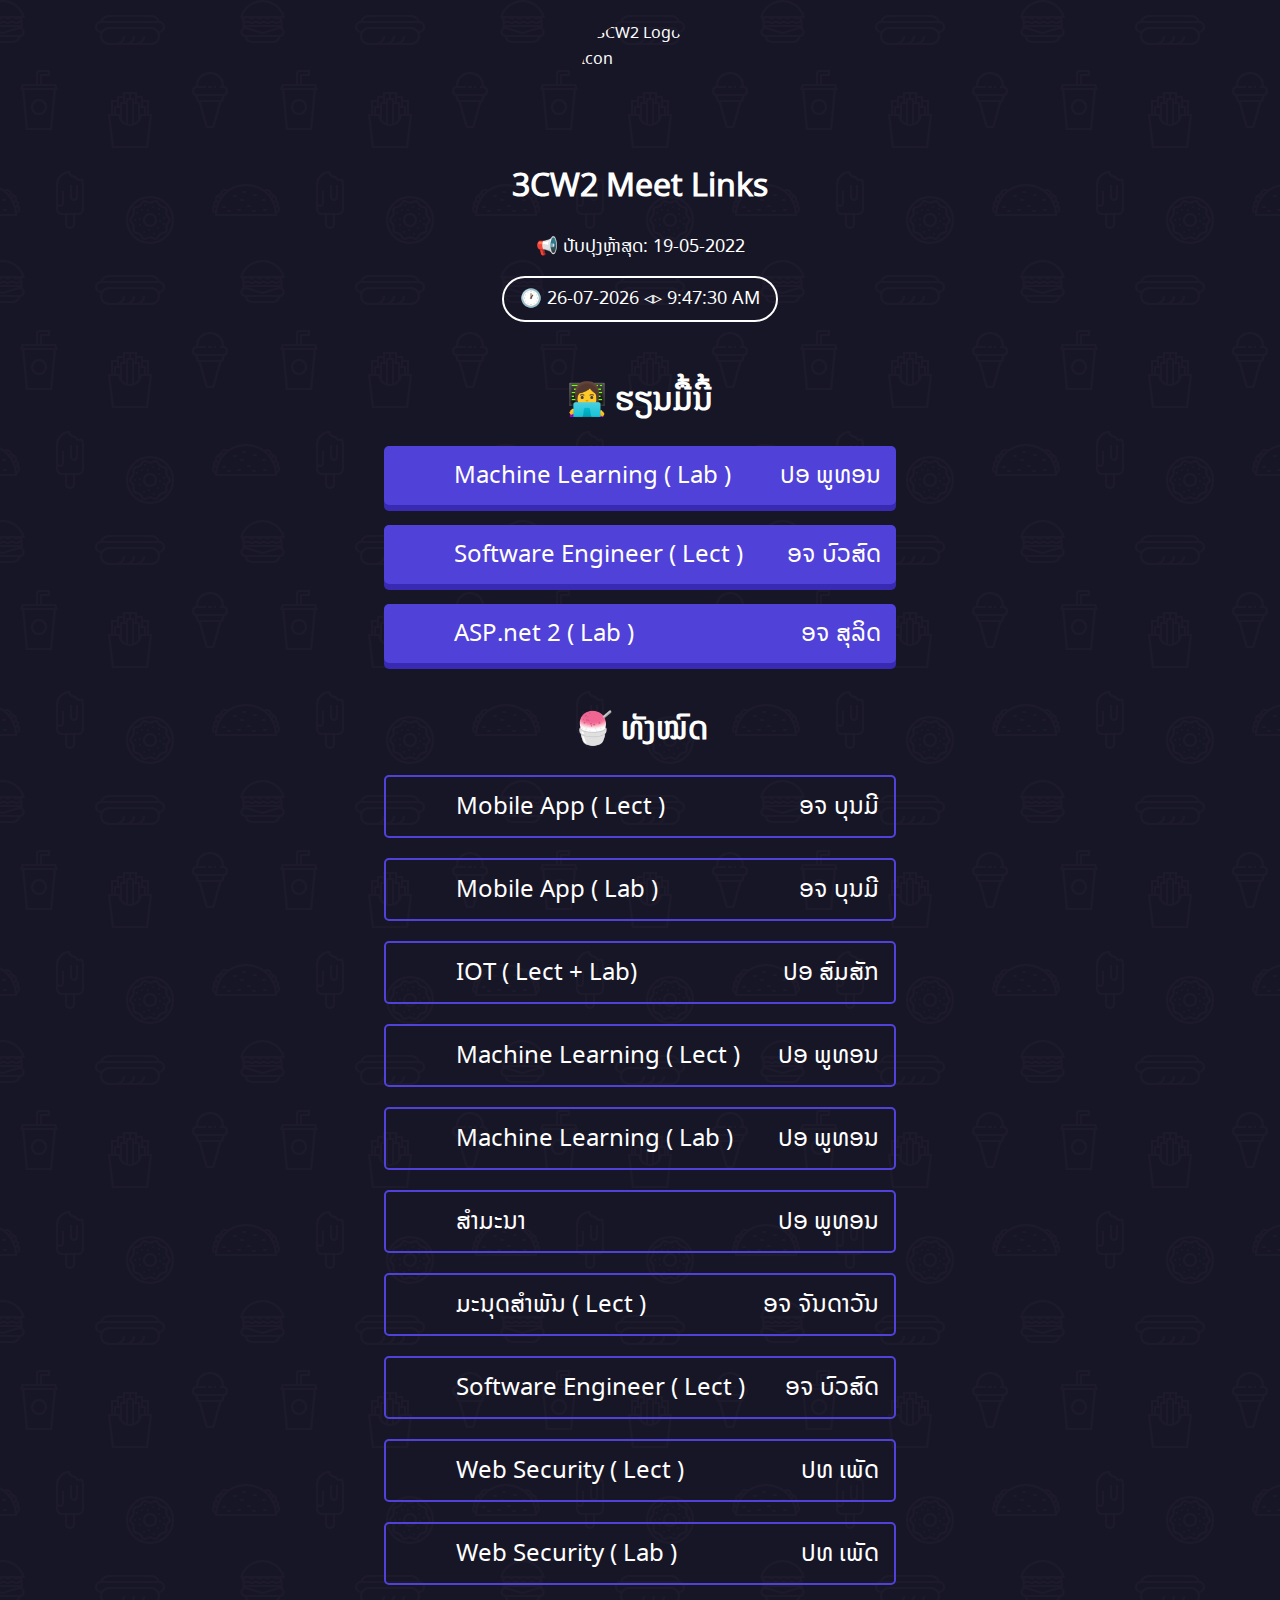
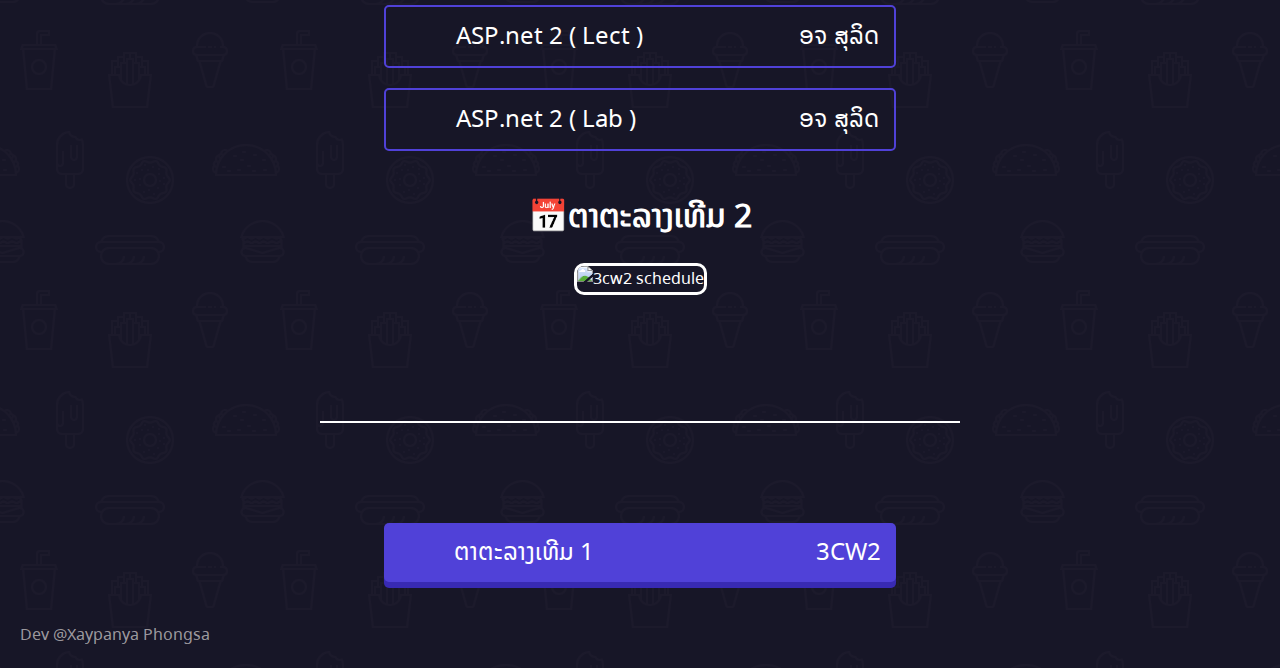
==== commit dbb71a52: "auto active link feature" ====
--- a/index.html
+++ b/index.html
@@ -21,17 +21,18 @@
         <div></div>
     </div>
     <div class="container">
-        <img alt='3CW2 Logo Icon' title="ໂລໂກ້ຫ້ອງ 3CW2" id='userPhoto' src='https://c.tenor.com/hW8R0x4dgwsAAAAC/sailor-moon-aesthetic.gif' />
+        <img alt='3CW2 Logo Icon' title="ໂລໂກ້ຫ້ອງ 3CW2" id='userPhoto' src='http://images6.fanpop.com/image/photos/43600000/Ocean-Waves-studio-ghibli-43615558-540-240.gif' />
         <span id='userName'>3CW2 Meet Links </span>
         <p class="update-title">📢 ປັບປຸງຫຼ້າສຸດ: 19-05-2022</p>
         <p class="update-title" id="clockTime"></p>
+        <span id='titleToLearning' class="titleToLearning_hide">👩‍💻 ຮຽນມື້ນີ້</span>
         <div id='links'>
 
             <!-- ##################################################### -->
             <!-- ##################################################### -->
 
             <!--  Mobile App -->
-            <a class='link' href="https://meet.google.com/qwa-bzkr-rfh" target='_blank'>
+            <a id="mobile_app_lect" class='disableLink' href="https://meet.google.com/qwa-bzkr-rfh" target='_blank'>
                 <div class="subject">
                     <div class="subject-icon">
                         <i class="fa-brands fa-android"></i>
@@ -48,7 +49,7 @@
             <!-- ##################################################### -->
 
             <!--  Mobile App Lab-->
-            <a class='link' href="https://meet.google.com/ykz-mpto-gxf" target='_blank'>
+            <a id="mobile_app_lab" class='disableLink' href="https://meet.google.com/ykz-mpto-gxf" target='_blank'>
                 <div class="subject">
                     <div class="subject-icon">
                         <i class="fa-brands fa-android"></i>
@@ -65,7 +66,7 @@
             <!-- ##################################################### -->
 
             <!--  IOT -->
-            <a class='link' href="https://meet.google.com/vhi-gkga-kou" target='_blank'>
+            <a id="iot_lect" class='disableLink' href="https://meet.google.com/vhi-gkga-kou" target='_blank'>
                 <div class="subject">
                     <div class="subject-icon">
                         <i class="fa-solid fa-wifi"></i>
@@ -82,7 +83,7 @@
             <!-- ##################################################### -->
 
             <!--  Machine Learning Lect -->
-            <a class='link' href="https://meet.google.com/mho-jbnw-rsx" target='_blank'>
+            <a id="machine_learning_lect" class='disableLink' href="https://meet.google.com/mho-jbnw-rsx" target='_blank'>
                 <div class="subject">
                     <div class="subject-icon">
                         <i class="fa-solid fa-robot"></i>
@@ -99,7 +100,7 @@
             <!-- ##################################################### -->
 
             <!--  Machine Learning Lab -->
-            <a class='link' href="https://meet.google.com/zbs-nboi-tgu" target='_blank'>
+            <a id="machine_learning_lab" class='disableLink' href="https://meet.google.com/zbs-nboi-tgu" target='_blank'>
                 <div class="subject">
                     <div class="subject-icon">
                         <i class="fa-solid fa-robot"></i>
@@ -116,7 +117,7 @@
             <!-- ##################################################### -->
 
             <!--  ສຳມະນາ  -->
-            <a class='link' href="https://meet.google.com/cdg-jikh-fxk" target='_blank'>
+            <a id="seminar_lect" class='disableLink' href="https://meet.google.com/cdg-jikh-fxk" target='_blank'>
                 <div class="subject">
                     <div class="subject-icon">
                         <i class="fa-solid fa-handshake"></i>
@@ -134,7 +135,7 @@
 
 
             <!--      ມະນຸດສຳພັນ ( Lect ) -->
-            <a class='link' href="https://meet.google.com/czf-tmoz-gaf" target='_blank'>
+            <a id="human_relation_lect" class='disableLink' href="https://meet.google.com/czf-tmoz-gaf" target='_blank'>
                 <div class="subject">
                     <div class="subject-icon">
                         <i class="fa-solid fa-heart"></i>
@@ -151,7 +152,7 @@
             <!-- ##################################################### -->
 
             <!--  Software Engineer ( Lect ) -->
-            <a class='link' href="https://meet.google.com/cfh-frnj-rvc" target='_blank'>
+            <a id="software_engineering_lect" class='disableLink' href="https://meet.google.com/cfh-frnj-rvc" target='_blank'>
                 <div class="subject">
                     <div class="subject-icon">
                         <i class="fa-solid fa-computer"></i>
@@ -168,7 +169,7 @@
             <!-- ##################################################### -->
 
             <!--   Web Security ( Lect ) -->
-            <a class='link' href="https://meet.google.com/vjh-hfwo-cfz" target='_blank'>
+            <a id="web_secure_lect" class='disableLink' href="https://meet.google.com/vjh-hfwo-cfz" target='_blank'>
                 <div class="subject">
                     <div class="subject-icon">
                         <i class="fa-solid fa-shield-halved"></i>
@@ -185,7 +186,7 @@
             <!-- ##################################################### -->
 
             <!--   Web Security ( Lab ) -->
-            <a class='link' href="https://meet.google.com/tgx-eeim-wsu" target='_blank'>
+            <a id="web_secure_lab" class='disableLink' href="https://meet.google.com/tgx-eeim-wsu" target='_blank'>
                 <div class="subject">
                     <div class="subject-icon">
                         <i class="fa-solid fa-shield-halved"></i>
@@ -205,7 +206,7 @@
 
 
             <!--  ASP.net 2 ( Lect )-->
-            <a class='link' href="https://meet.google.com/baa-ptgz-sfj" target='_blank'>
+            <a id="asp_lect" class='disableLink' href="https://meet.google.com/baa-ptgz-sfj" target='_blank'>
                 <div class="subject">
                     <div class="subject-icon">
                         <i class="fa-solid fa-laptop-code"></i>
@@ -222,7 +223,225 @@
             <!-- ##################################################### -->
 
             <!--  ASP.net 2 ( Lab )-->
-            <a class='link' href="https://meet.google.com/hnc-kyfh-uxd" target='_blank'>
+            <a id="asp_lab" class='disableLink' href="https://meet.google.com/hnc-kyfh-uxd" target='_blank'>
+                <div class="subject">
+                    <div class="subject-icon">
+                        <i class="fa-solid fa-laptop-code"></i>
+
+                    </div>
+                    <div class="subject-title">
+                        ASP.net 2 ( Lab )
+                    </div>
+                </div>
+                <div class="teacher"> ອຈ ສຸລິດ</div>
+            </a>
+
+            <!-- ##################################################### -->
+            <!-- ##################################################### -->
+
+
+        </div>
+
+
+        <span id='userName'>🍧 ທັງໝົດ</span>
+        <div id='links'>
+
+            <!-- ##################################################### -->
+            <!-- ##################################################### -->
+
+            <!--  Mobile App -->
+            <a  class='disableLink_show' href="https://meet.google.com/qwa-bzkr-rfh" target='_blank'>
+                <div class="subject">
+                    <div class="subject-icon">
+                        <i class="fa-brands fa-android"></i>
+
+                    </div>
+                    <div class="subject-title">
+                        Mobile App ( Lect )
+                    </div>
+                </div>
+                <div class="teacher"> ອຈ ບຸນມີ </div>
+            </a>
+
+            <!-- ##################################################### -->
+            <!-- ##################################################### -->
+
+            <!--  Mobile App Lab-->
+            <a class='disableLink_show' href="https://meet.google.com/ykz-mpto-gxf" target='_blank'>
+                <div class="subject">
+                    <div class="subject-icon">
+                        <i class="fa-brands fa-android"></i>
+
+                    </div>
+                    <div class="subject-title">
+                        Mobile App ( Lab )
+                    </div>
+                </div>
+                <div class="teacher"> ອຈ ບຸນມີ </div>
+            </a>
+
+            <!-- ##################################################### -->
+            <!-- ##################################################### -->
+
+            <!--  IOT -->
+            <a  class='disableLink_show' href="https://meet.google.com/vhi-gkga-kou" target='_blank'>
+                <div class="subject">
+                    <div class="subject-icon">
+                        <i class="fa-solid fa-wifi"></i>
+
+                    </div>
+                    <div class="subject-title">
+                        IOT ( Lect + Lab)
+                    </div>
+                </div>
+                <div class="teacher"> ປອ ສົມສັກ </div>
+            </a>
+
+            <!-- ##################################################### -->
+            <!-- ##################################################### -->
+
+            <!--  Machine Learning Lect -->
+            <a  class='disableLink_show' href="https://meet.google.com/mho-jbnw-rsx" target='_blank'>
+                <div class="subject">
+                    <div class="subject-icon">
+                        <i class="fa-solid fa-robot"></i>
+
+                    </div>
+                    <div class="subject-title">
+                        Machine Learning ( Lect )
+                    </div>
+                </div>
+                <div class="teacher"> ປອ ພູທອນ </div>
+            </a>
+
+            <!-- ##################################################### -->
+            <!-- ##################################################### -->
+
+            <!--  Machine Learning Lab -->
+            <a  class='disableLink_show' href="https://meet.google.com/zbs-nboi-tgu" target='_blank'>
+                <div class="subject">
+                    <div class="subject-icon">
+                        <i class="fa-solid fa-robot"></i>
+
+                    </div>
+                    <div class="subject-title">
+                        Machine Learning ( Lab )
+                    </div>
+                </div>
+                <div class="teacher"> ປອ ພູທອນ </div>
+            </a>
+
+            <!-- ##################################################### -->
+            <!-- ##################################################### -->
+
+            <!--  ສຳມະນາ  -->
+            <a  class='disableLink_show' href="https://meet.google.com/cdg-jikh-fxk" target='_blank'>
+                <div class="subject">
+                    <div class="subject-icon">
+                        <i class="fa-solid fa-handshake"></i>
+
+                    </div>
+                    <div class="subject-title">
+                        ສຳມະນາ
+                    </div>
+                </div>
+                <div class="teacher"> ປອ ພູທອນ</div>
+            </a>
+
+            <!-- ##################################################### -->
+            <!-- ##################################################### -->
+
+
+            <!--      ມະນຸດສຳພັນ ( Lect ) -->
+            <a  class='disableLink_show' href="https://meet.google.com/czf-tmoz-gaf" target='_blank'>
+                <div class="subject">
+                    <div class="subject-icon">
+                        <i class="fa-solid fa-heart"></i>
+
+                    </div>
+                    <div class="subject-title">
+                        ມະນຸດສຳພັນ ( Lect )
+                    </div>
+                </div>
+                <div class="teacher"> ອຈ ຈັນດາວັນ</div>
+            </a>
+
+            <!-- ##################################################### -->
+            <!-- ##################################################### -->
+
+            <!--  Software Engineer ( Lect ) -->
+            <a  class='disableLink_show' href="https://meet.google.com/cfh-frnj-rvc" target='_blank'>
+                <div class="subject">
+                    <div class="subject-icon">
+                        <i class="fa-solid fa-computer"></i>
+
+                    </div>
+                    <div class="subject-title">
+                        Software Engineer ( Lect )
+                    </div>
+                </div>
+                <div class="teacher"> ອຈ ບົວສົດ</div>
+            </a>
+
+            <!-- ##################################################### -->
+            <!-- ##################################################### -->
+
+            <!--   Web Security ( Lect ) -->
+            <a  class='disableLink_show' href="https://meet.google.com/vjh-hfwo-cfz" target='_blank'>
+                <div class="subject">
+                    <div class="subject-icon">
+                        <i class="fa-solid fa-shield-halved"></i>
+
+                    </div>
+                    <div class="subject-title">
+                        Web Security ( Lect )
+                    </div>
+                </div>
+                <div class="teacher"> ປທ ເພັດ</div>
+            </a>
+
+            <!-- ##################################################### -->
+            <!-- ##################################################### -->
+
+            <!--   Web Security ( Lab ) -->
+            <a  class='disableLink_show' href="https://meet.google.com/tgx-eeim-wsu" target='_blank'>
+                <div class="subject">
+                    <div class="subject-icon">
+                        <i class="fa-solid fa-shield-halved"></i>
+
+                    </div>
+                    <div class="subject-title">
+                        Web Security ( Lab )
+                    </div>
+                </div>
+                <div class="teacher"> ປທ ເພັດ</div>
+            </a>
+
+
+
+            <!-- ##################################################### -->
+            <!-- ##################################################### -->
+
+
+            <!--  ASP.net 2 ( Lect )-->
+            <a  class='disableLink_show' href="https://meet.google.com/baa-ptgz-sfj" target='_blank'>
+                <div class="subject">
+                    <div class="subject-icon">
+                        <i class="fa-solid fa-laptop-code"></i>
+
+                    </div>
+                    <div class="subject-title">
+                        ASP.net 2 ( Lect )
+                    </div>
+                </div>
+                <div class="teacher"> ອຈ ສຸລິດ</div>
+            </a>
+
+            <!-- ##################################################### -->
+            <!-- ##################################################### -->
+
+            <!--  ASP.net 2 ( Lab )-->
+            <a  class='disableLink_show' href="https://meet.google.com/hnc-kyfh-uxd" target='_blank'>
                 <div class="subject">
                     <div class="subject-icon">
                         <i class="fa-solid fa-laptop-code"></i>
--- a/asset/style.css
+++ b/asset/style.css
@@ -187,9 +187,32 @@
 	/* border: 1px solid white; */
 }
 
-#disableLink {
-	pointer-events: none;
-	opacity: 40%;
+.disableLink {
+	display: none;
+}
+
+.disableLink_show {
+	opacity: 100%;
+	font-size: .8rem;
+	display: block;
+	margin-bottom: 20px;
+	width: 100%;
+	display: flex;
+	justify-content: space-between;
+	align-items: center;
+	background-color: transparent;
+	border: 2px solid #5041d8;
+	transition: all 0.15s;
+	padding: 10px 15px;
+	border-radius: 5px;
+}
+
+.disableLink_show:hover {
+	transform: scale(1.05);
+}
+
+.disableLink_show:active {
+	transform: scale(1);
 }
 
 #credit {
@@ -215,13 +238,27 @@
 }
 
 
+.titleToLearning_show{
+		color: white;
+	font-size: 1.1rem;
+	font-weight: 600;
+	display: block;
+	margin-top: 20px;
+	margin-bottom: 20px;
+}
+
+.titleToLearning_hide {
+	display: none;
+}
+
+
 @media only screen and (min-width: 700px){
 
 	#links {
 		width: 70%;
 	}
 
-	.link {
+	.link, .disableLink, .disableLink_show {
 		font-size: 1.5rem;
 	}
 
@@ -230,9 +267,10 @@
 		/* border: 1px solid white; */
 	}
 
-	#userName {
+	#userName,.titleToLearning_show {
 		font-size: 2rem;
 	}
+
 
 	#credit {
 		font-size: 1rem;
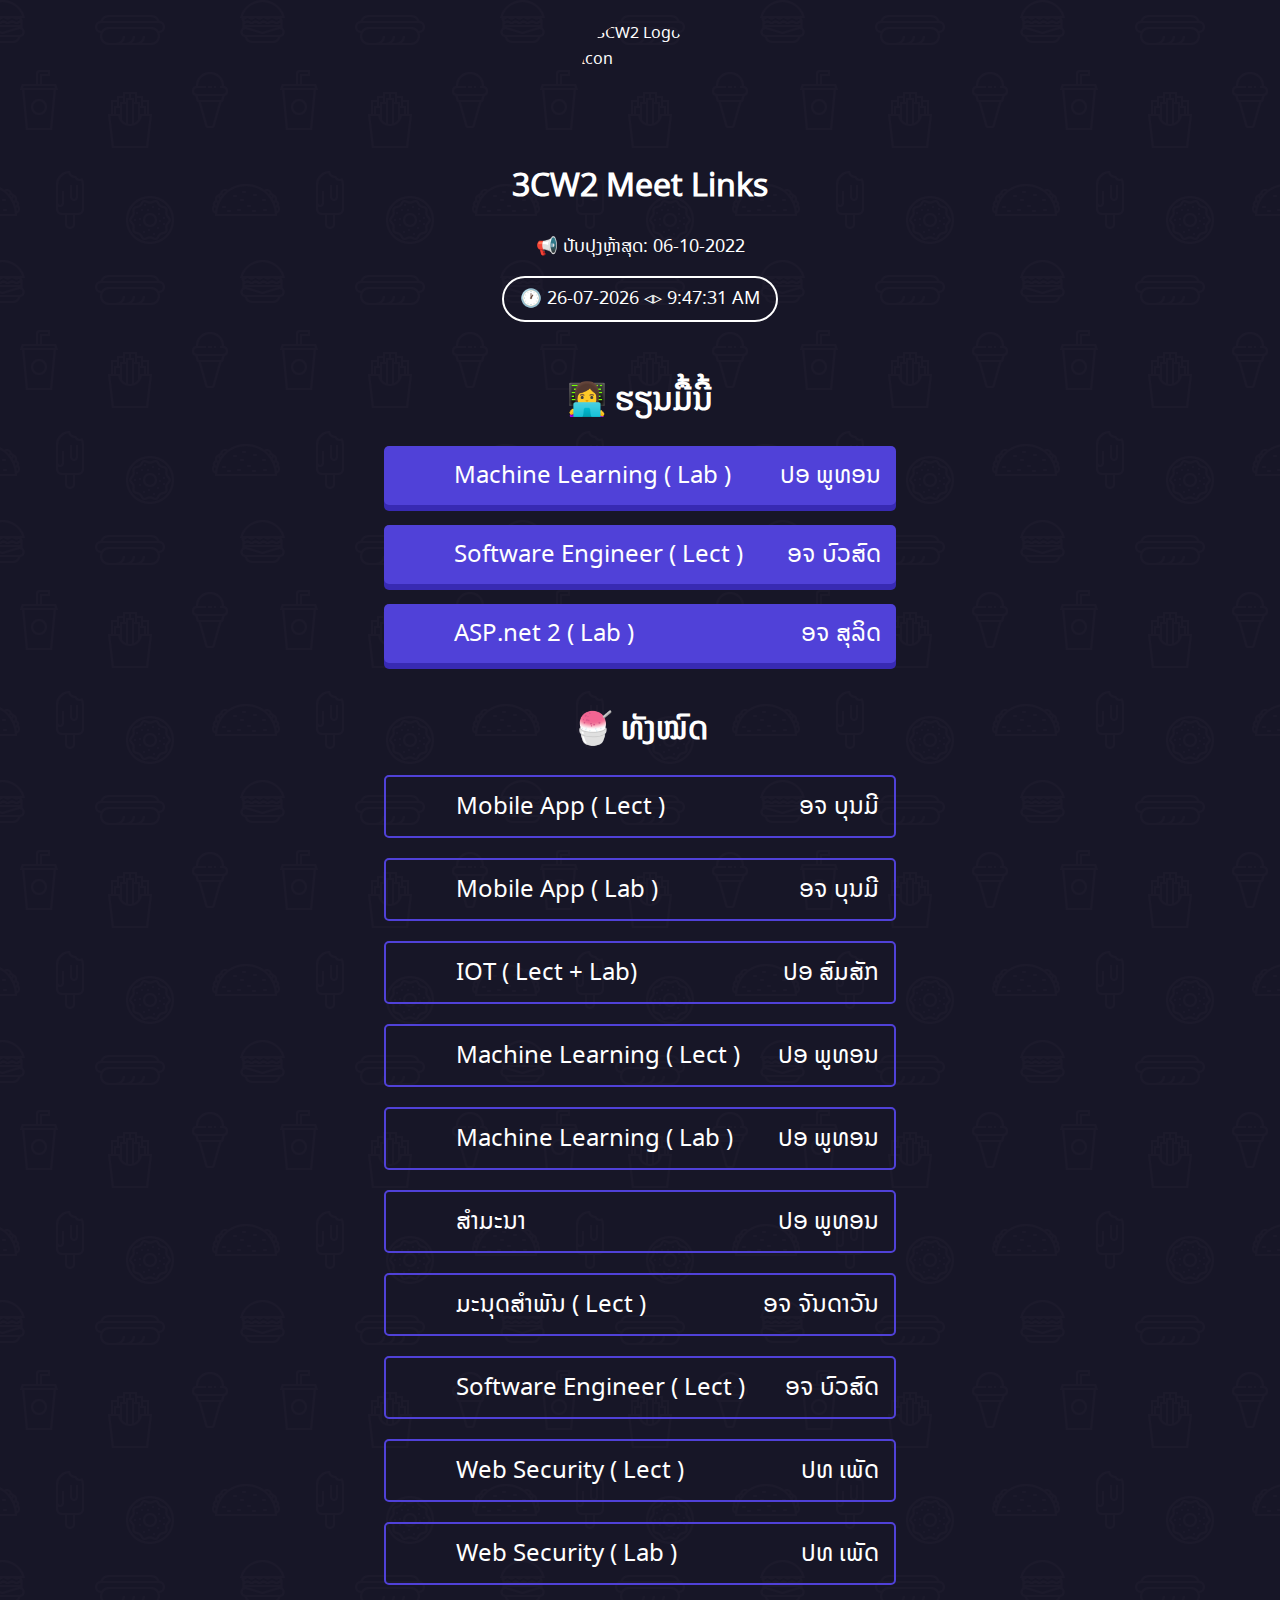
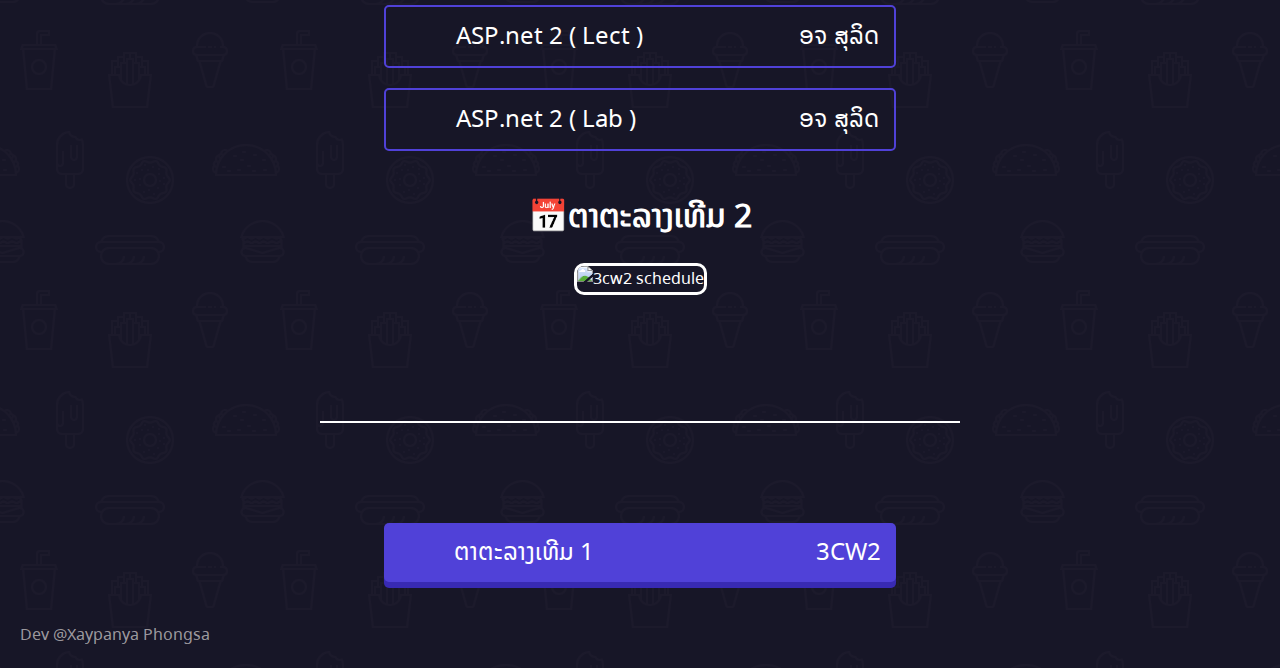
==== commit 3e80437b: "auto active link feature" ====
--- a/index.html
+++ b/index.html
@@ -23,7 +23,7 @@
     <div class="container">
         <img alt='3CW2 Logo Icon' title="ໂລໂກ້ຫ້ອງ 3CW2" id='userPhoto' src='http://images6.fanpop.com/image/photos/43600000/Ocean-Waves-studio-ghibli-43615558-540-240.gif' />
         <span id='userName'>3CW2 Meet Links </span>
-        <p class="update-title">📢 ປັບປຸງຫຼ້າສຸດ: 19-05-2022</p>
+        <p class="update-title">📢 ປັບປຸງຫຼ້າສຸດ: 06-10-2022</p>
         <p class="update-title" id="clockTime"></p>
         <span id='titleToLearning' class="titleToLearning_hide">👩‍💻 ຮຽນມື້ນີ້</span>
         <div id='links'>
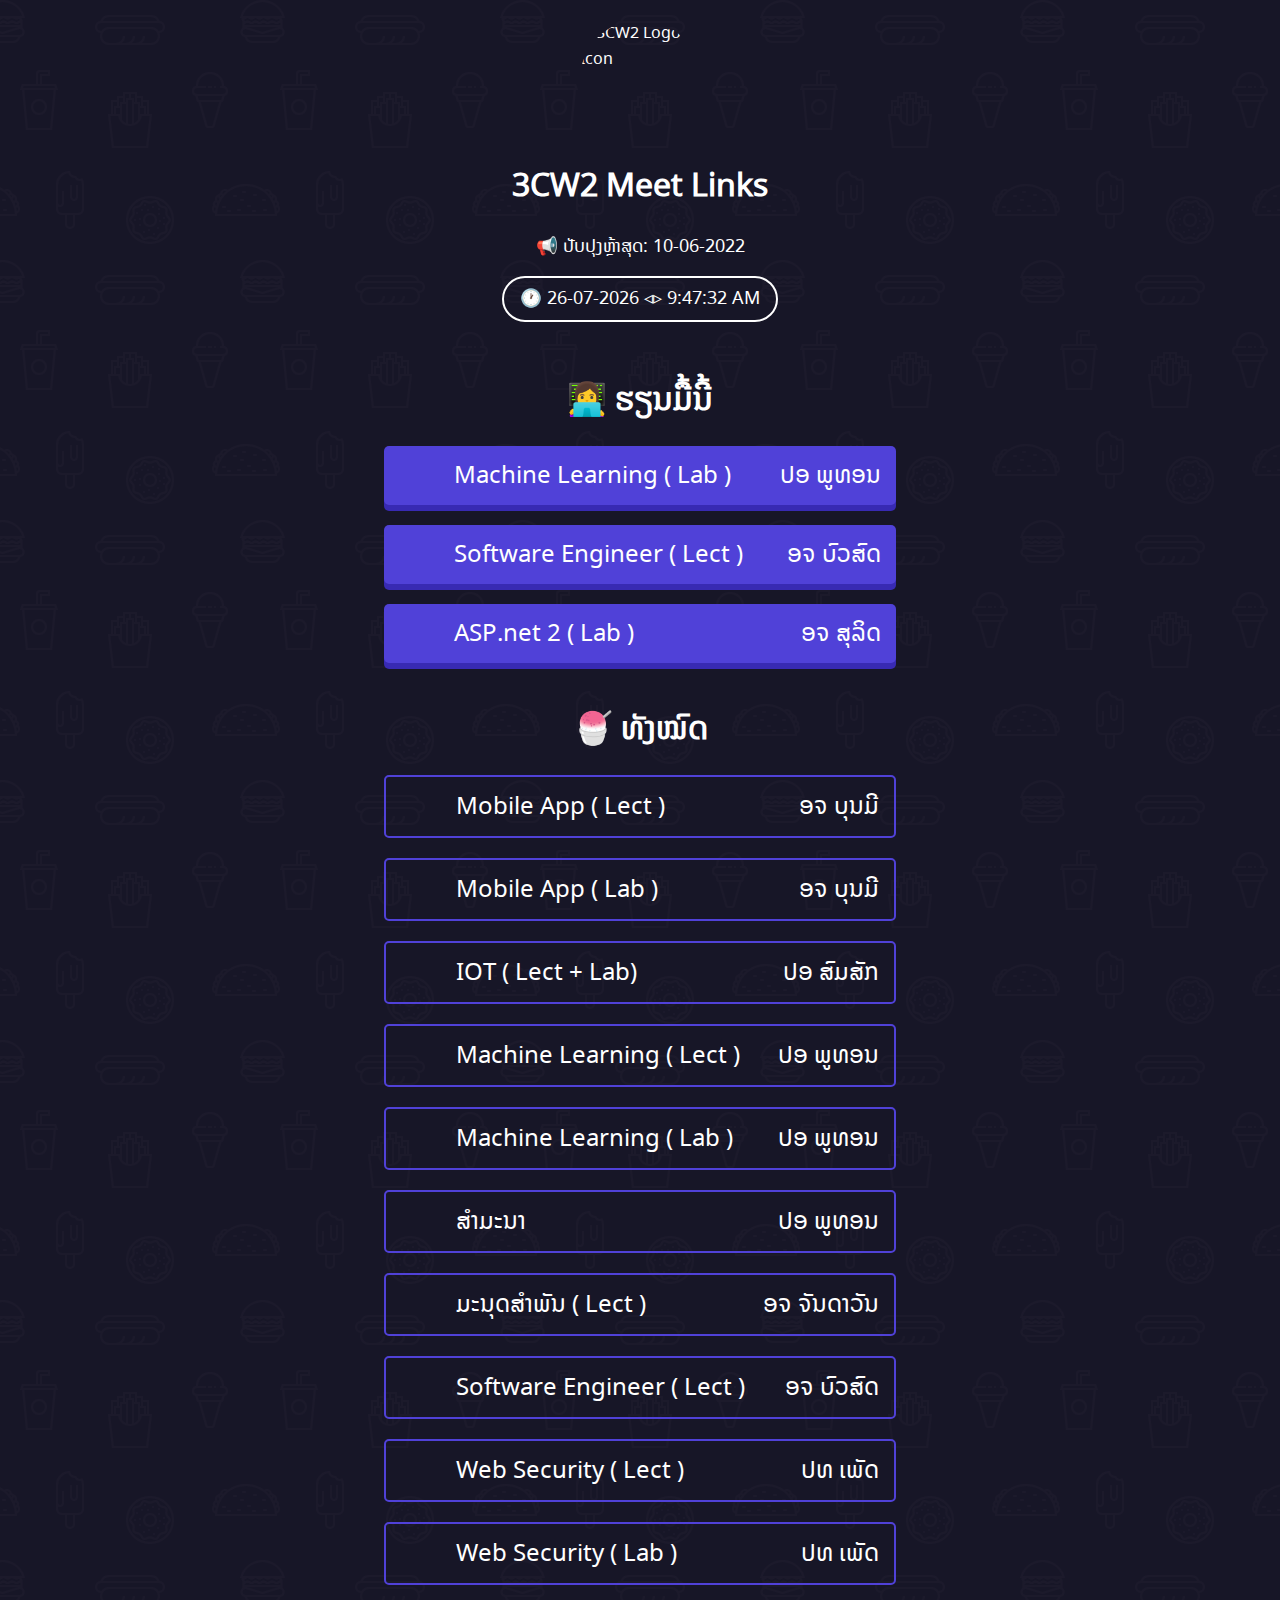
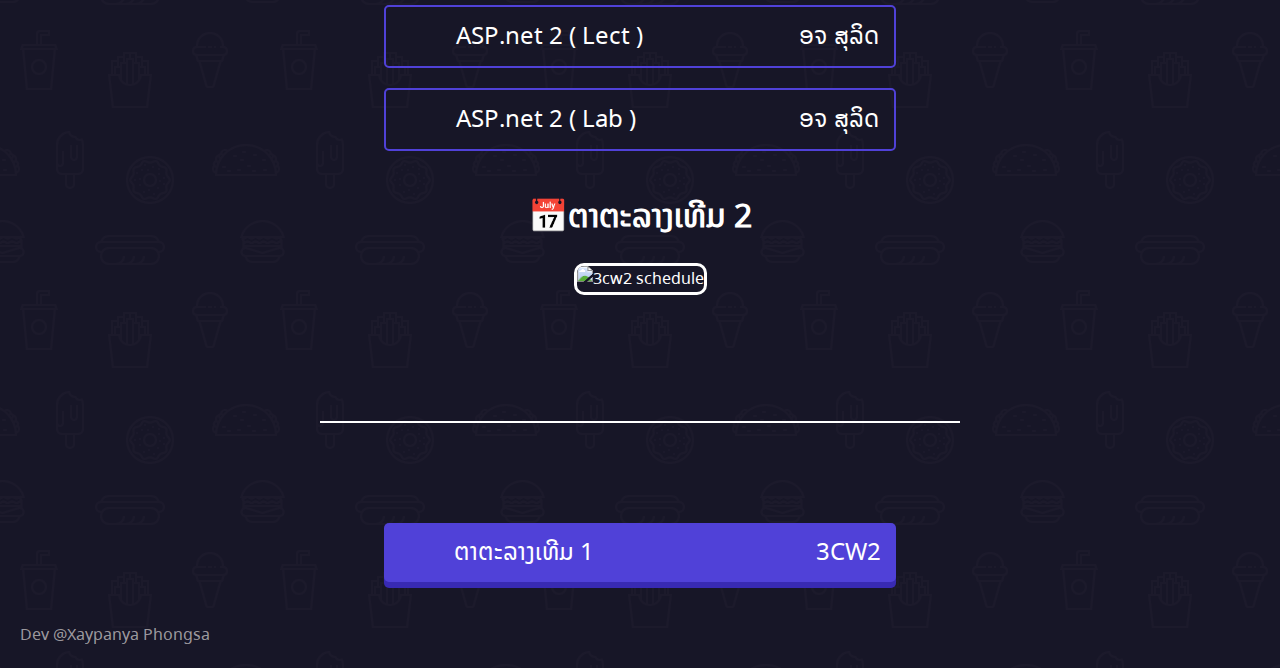
==== commit 53009486: "auto active link feature" ====
--- a/index.html
+++ b/index.html
@@ -23,7 +23,7 @@
     <div class="container">
         <img alt='3CW2 Logo Icon' title="ໂລໂກ້ຫ້ອງ 3CW2" id='userPhoto' src='http://images6.fanpop.com/image/photos/43600000/Ocean-Waves-studio-ghibli-43615558-540-240.gif' />
         <span id='userName'>3CW2 Meet Links </span>
-        <p class="update-title">📢 ປັບປຸງຫຼ້າສຸດ: 06-10-2022</p>
+        <p class="update-title">📢 ປັບປຸງຫຼ້າສຸດ: 10-06-2022</p>
         <p class="update-title" id="clockTime"></p>
         <span id='titleToLearning' class="titleToLearning_hide">👩‍💻 ຮຽນມື້ນີ້</span>
         <div id='links'>
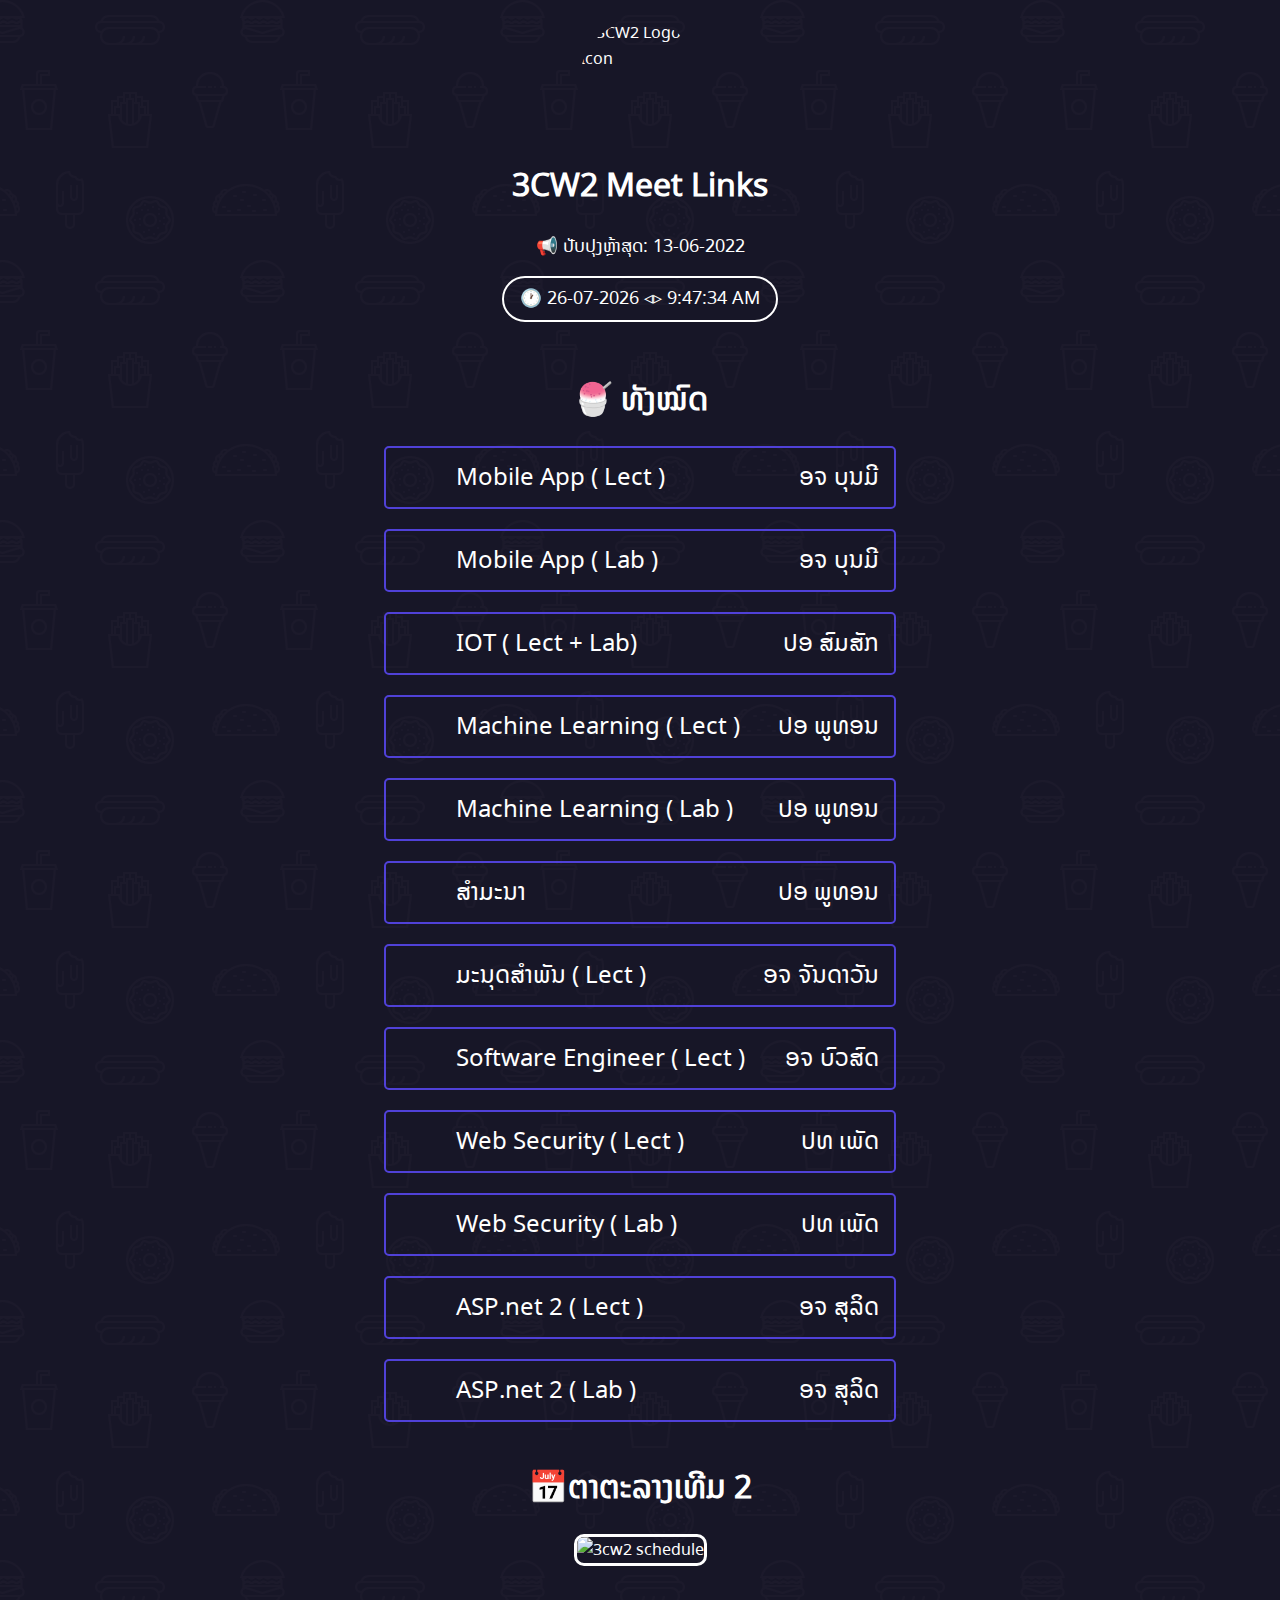
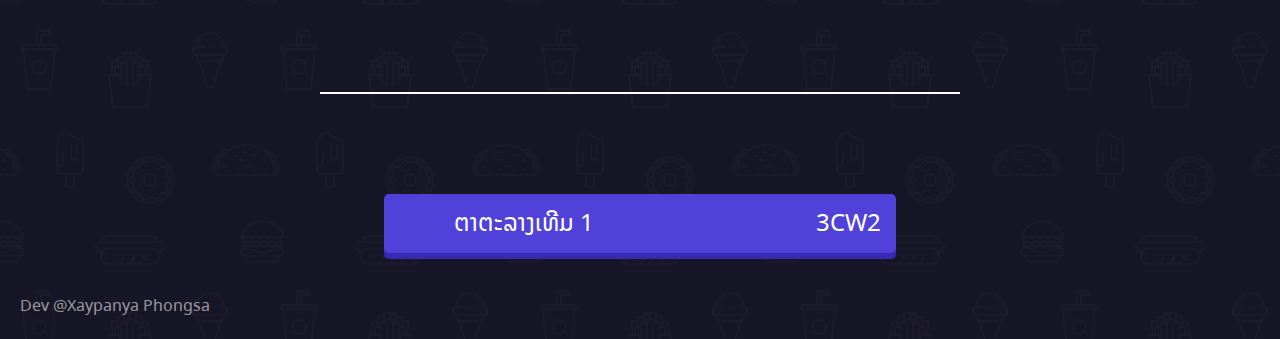
==== commit ac9642c1: "changing date bug" ====
--- a/index.html
+++ b/index.html
@@ -23,7 +23,7 @@
     <div class="container">
         <img alt='3CW2 Logo Icon' title="ໂລໂກ້ຫ້ອງ 3CW2" id='userPhoto' src='http://images6.fanpop.com/image/photos/43600000/Ocean-Waves-studio-ghibli-43615558-540-240.gif' />
         <span id='userName'>3CW2 Meet Links </span>
-        <p class="update-title">📢 ປັບປຸງຫຼ້າສຸດ: 10-06-2022</p>
+        <p class="update-title">📢 ປັບປຸງຫຼ້າສຸດ: 13-06-2022</p>
         <p class="update-title" id="clockTime"></p>
         <span id='titleToLearning' class="titleToLearning_hide">👩‍💻 ຮຽນມື້ນີ້</span>
         <div id='links'>
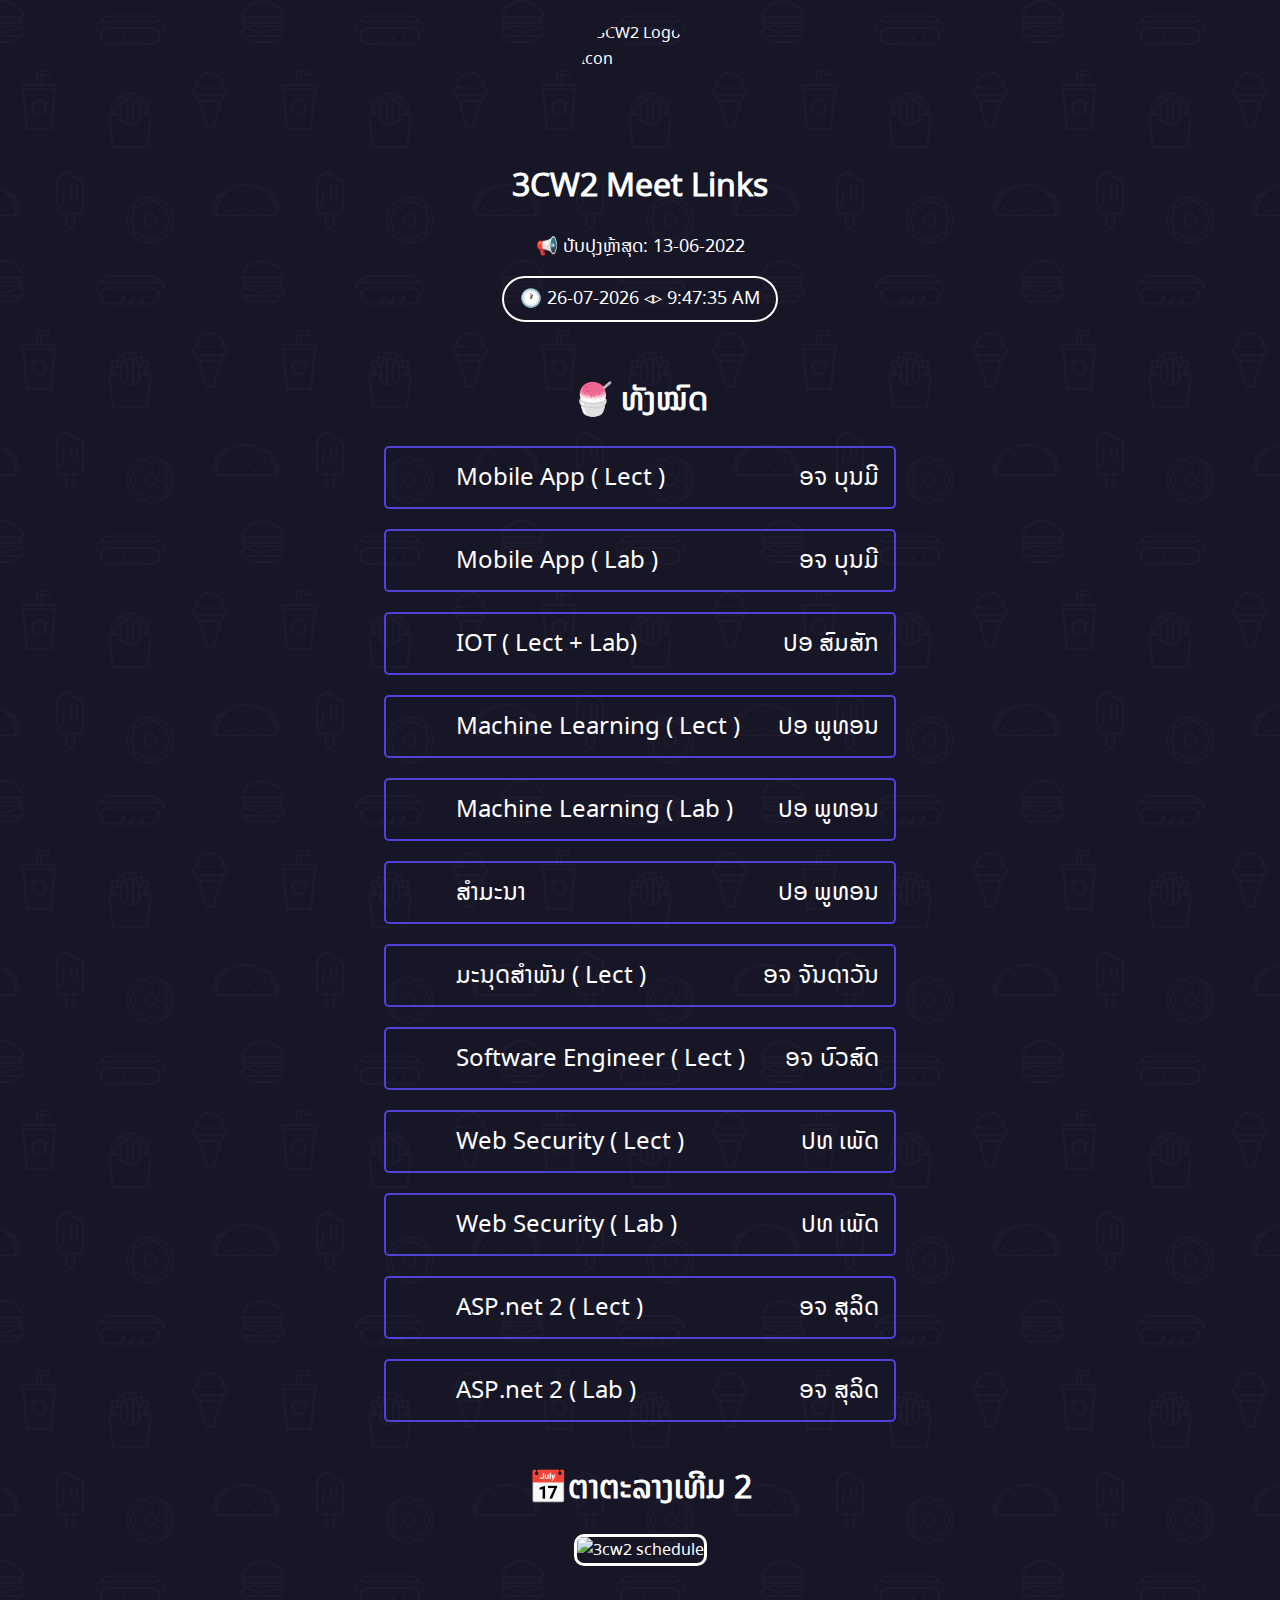
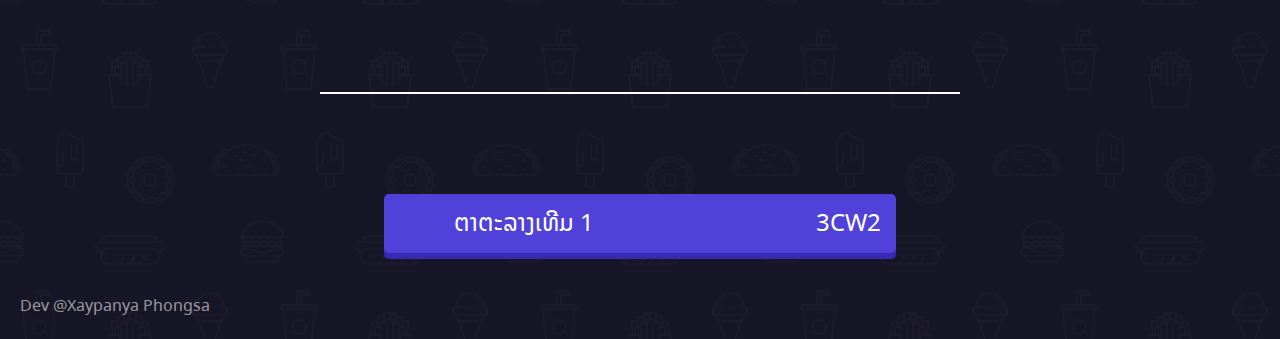
==== commit a50f29f7: "chaging gif and remove dubugging log" ====
--- a/index.html
+++ b/index.html
@@ -21,7 +21,7 @@
         <div></div>
     </div>
     <div class="container">
-        <img alt='3CW2 Logo Icon' title="ໂລໂກ້ຫ້ອງ 3CW2" id='userPhoto' src='http://images6.fanpop.com/image/photos/43600000/Ocean-Waves-studio-ghibli-43615558-540-240.gif' />
+        <img alt='3CW2 Logo Icon' title="ໂລໂກ້ຫ້ອງ 3CW2" id='userPhoto' src='https://c.tenor.com/A0BXWgBnrFUAAAAC/aesthetic.gif' />
         <span id='userName'>3CW2 Meet Links </span>
         <p class="update-title">📢 ປັບປຸງຫຼ້າສຸດ: 13-06-2022</p>
         <p class="update-title" id="clockTime"></p>
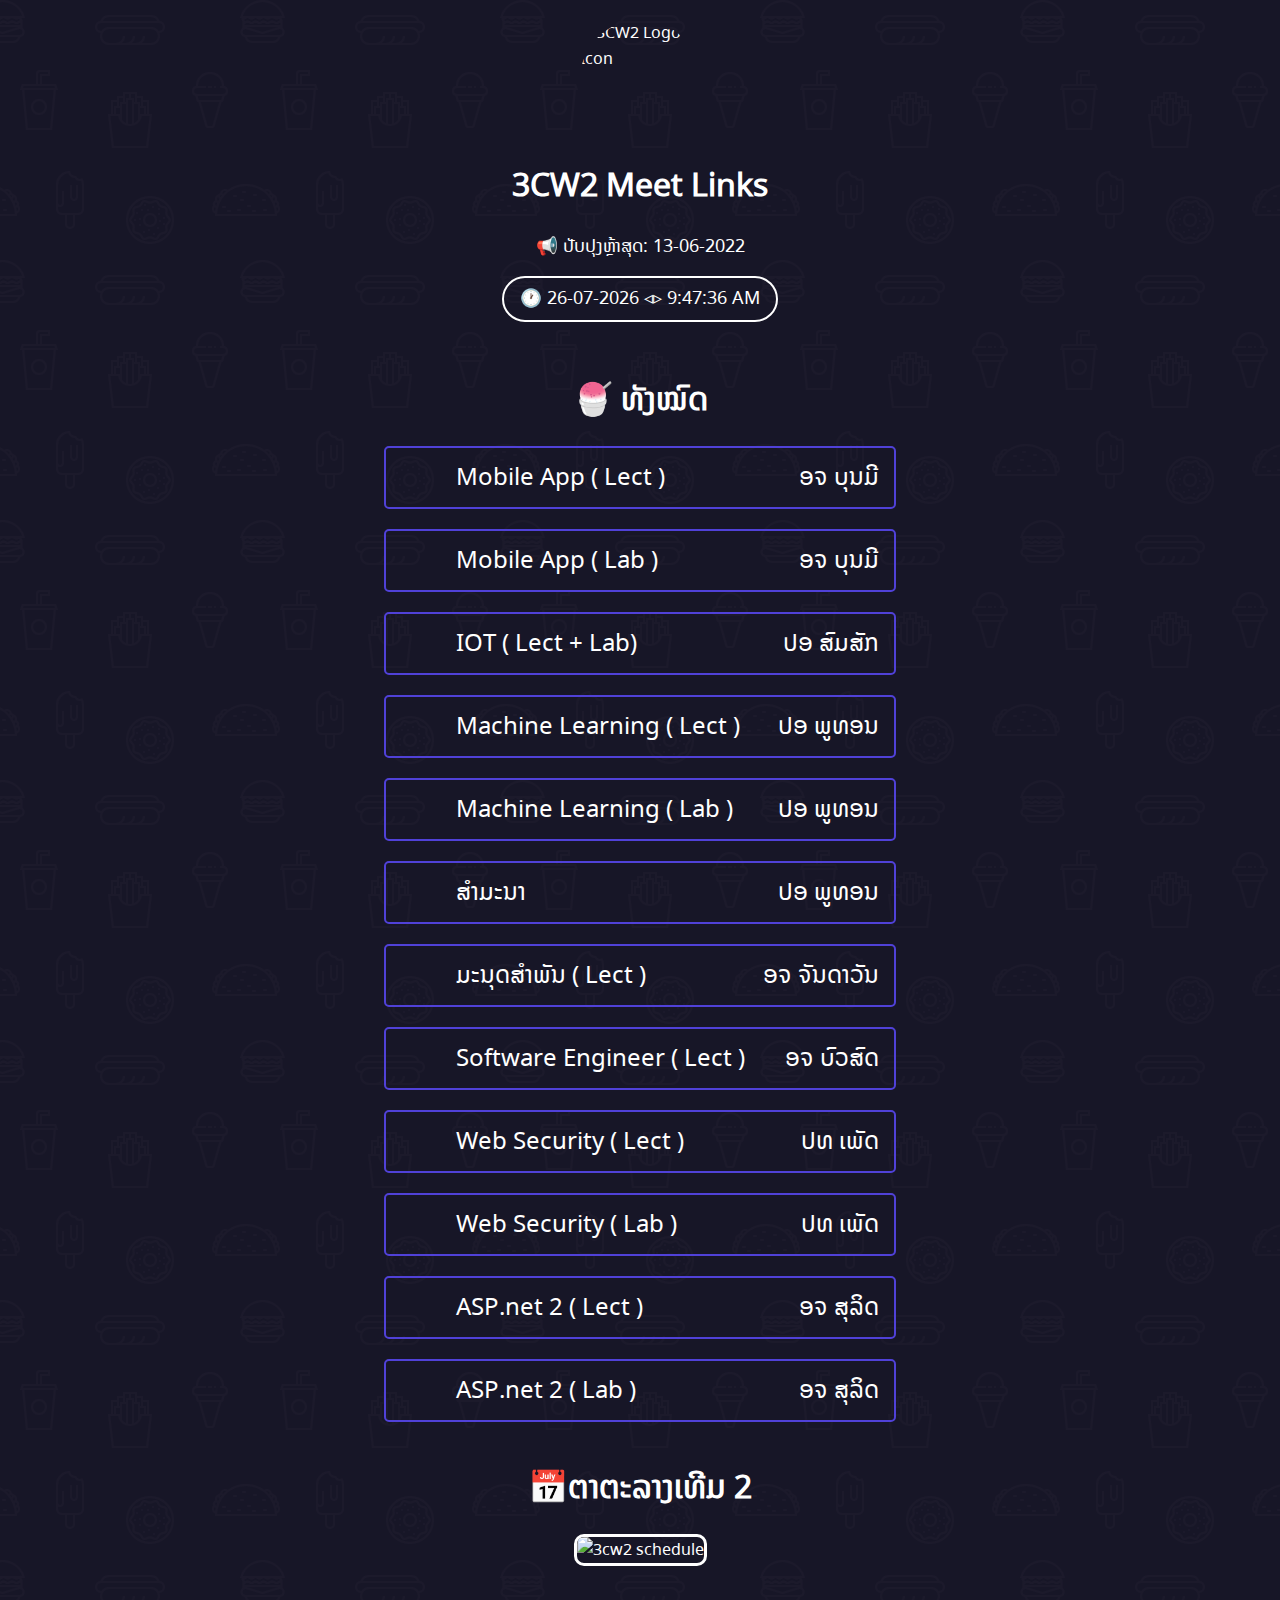
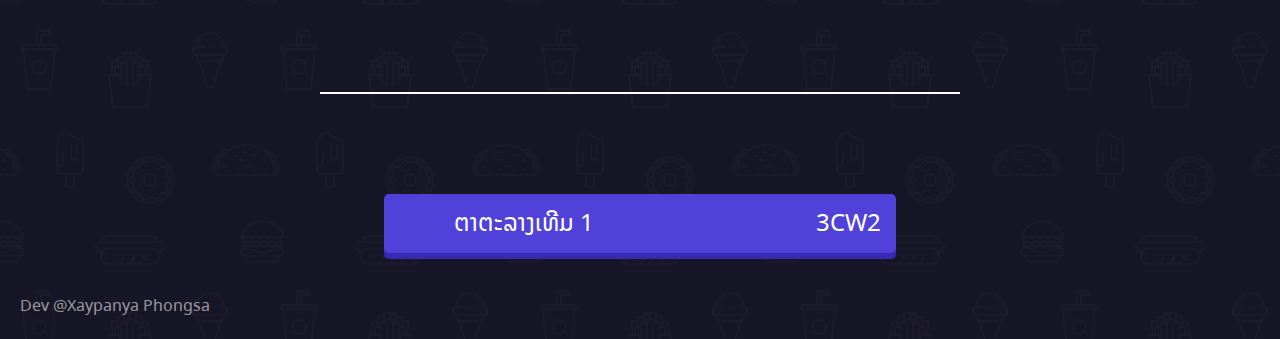
==== commit fd7c16bc: "remove no used js" ====
--- a/index.html
+++ b/index.html
@@ -500,8 +500,6 @@
             $(".container").fadeIn("slow");
         })
     </script>
-    <script src="js/particles.min.js"></script>
-    <script src="js/app.js"></script>
     <!-- Global site tag (gtag.js) - Google Analytics -->
     <script async src="https://www.googletagmanager.com/gtag/js?id=G-YDXFRZ25L2"></script>
     <script>
